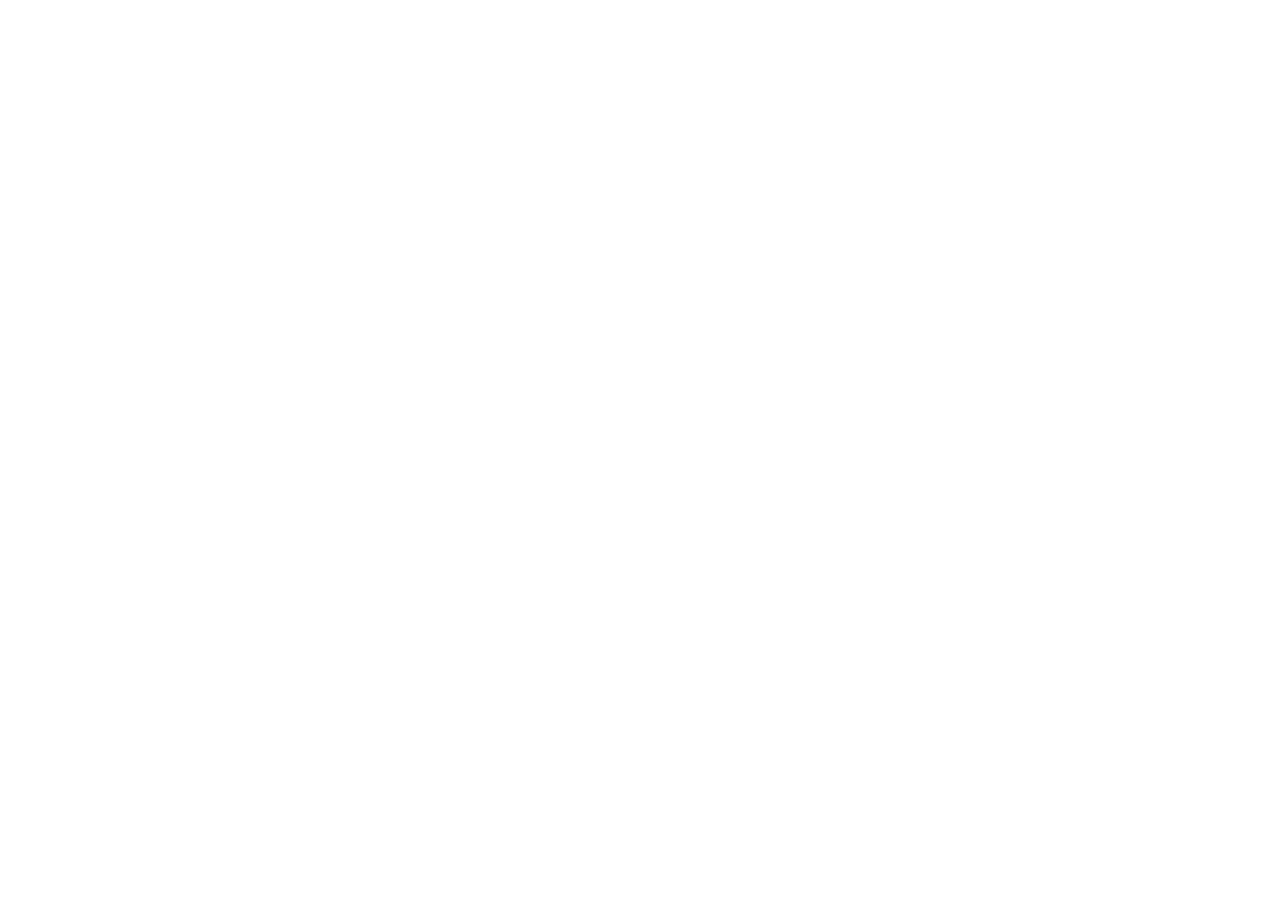
==== index.html @ 71052a05 "initial title" ====
<!DOCTYPE html>
<html lang="en">

<head>
    <meta charset="UTF-8">
    <meta http-equiv="X-UA-Compatible" content="IE=edge">
    <meta name="viewport" content="width=device-width, initial-scale=1.0">
    <title>Document</title>
</head>

<body>

</body>

</html>
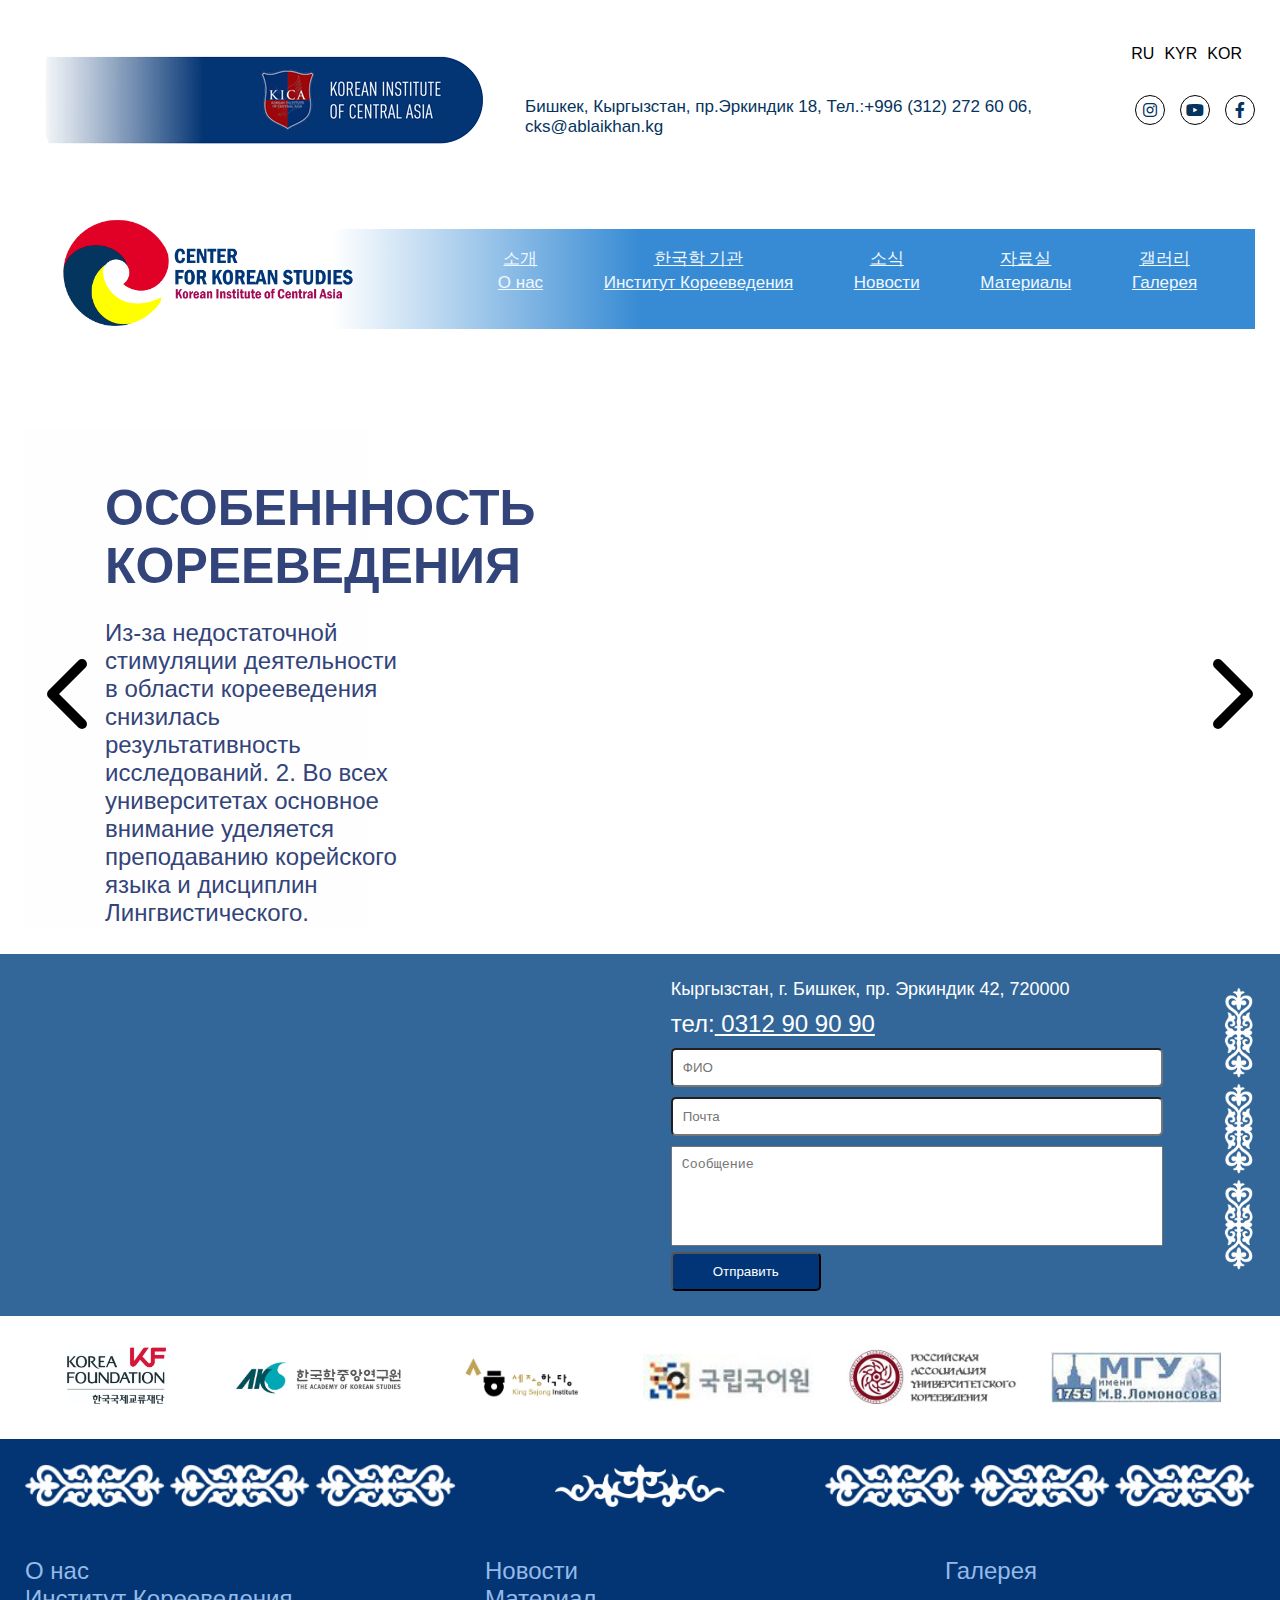
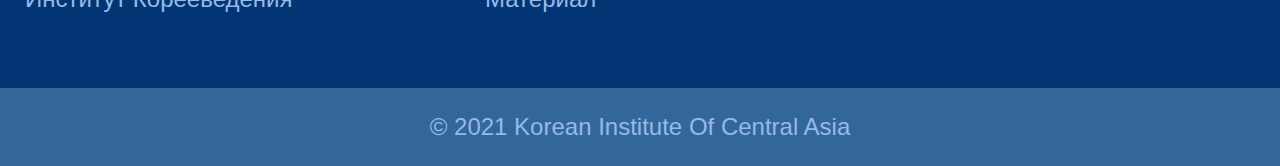
==== commit a4b4b26f: "add codes" ====
--- a/index.html
+++ b/index.html
@@ -6,10 +6,188 @@
     <meta http-equiv="X-UA-Compatible" content="IE=edge">
     <meta name="viewport" content="width=device-width, initial-scale=1.0">
     <title>Document</title>
+    <link rel="stylesheet" href="https://cdnjs.cloudflare.com/ajax/libs/font-awesome/6.0.0-beta2/css/all.min.css">
+    <!-- <link href="https://cdn.jsdelivr.net/npm/bootstrap@5.1.3/dist/css/bootstrap.min.css" rel="stylesheet"
+        integrity="sha384-1BmE4kWBq78iYhFldvKuhfTAU6auU8tT94WrHftjDbrCEXSU1oBoqyl2QvZ6jIW3" crossorigin="anonymous">
+    <script src="https://cdn.jsdelivr.net/npm/bootstrap@5.1.3/dist/js/bootstrap.bundle.min.js"
+        integrity="sha384-ka7Sk0Gln4gmtz2MlQnikT1wXgYsOg+OMhuP+IlRH9sENBO0LRn5q+8nbTov4+1p"
+        crossorigin="anonymous"></script> -->
+    <link rel="stylesheet" href="css/style.min.css">
+
 </head>
 
 <body>
+    <header>
+        <div class="container">
+            <div class="headerTop">
+                <div>
+                    <img src="./img/Без имени-1.png" alt="">
+                </div>
+                <div class="headerTop__right">
+                    <div class="headerTop__right-column-first">
+                        <ul>
+                            <li>
+                                RU
+                            </li>
+                            <li>
+                                KYR
+                            </li>
+                            <li>
+                                KOR
+                            </li>
+                        </ul>
+                    </div>
+                    <div class="headerTop__right-column-second">
+                        <h4>Бишкек, Кыргызстан, пр.Эркиндик 18, Тел.:+996 (312) 272 60 06, cks@ablaikhan.kg</h4>
+                        <div class="icons">
+                            <div class="icons-box">
+                                <i class="fab fa-instagram "></i>
+                            </div>
+                            <div class="icons-box">
+                                <i class="fab fa-youtube"></i>
+                            </div>
+                            <div class="icons-box">
+                                <i class="fab fa-facebook-f"></i>
+                            </div>
+                        </div>
+                    </div>
+                </div>
+            </div>
+            <div class="headerBottom">
+                <div class="headerBottom__left">
+                    <img src="./logotipes/CENTER_FOR_KOREAN_STUDIES1_.png" alt="">
+                </div>
+                <div class="headerBottom__right">
+                    <div class="headerBottom__right-column-first">
+                        <ul>
+                            <li class="headerBottom__menu-item">
+                                <a class="menu-link active" href="#"> 소개 <br /> О нас</a>
+                            </li>
+                            <li class="headerBottom__menu-item">
+                                <a class="menu-link" href="#">한국학 기관<br />Институт Корееведения</a>
+                            </li>
+                            <li class="headerBottom__menu-item">
+                                <a class="menu-link" href="#">소식<br />Новости</a>
+                            </li>
+                            <li class="headerBottom__menu-item">
+                                <a class="menu-link" href="#">자료실<br />Материалы</a>
+                            </li>
+                            <li class="headerBottom__menu-item">
+                                <a class="menu-link" href="#">갤러리<br />Галерея</a>
+                            </li>
+                        </ul>
+                    </div>
+                </div>
+            </div>
+    </header>
 
+    <section class="section">
+        <div class="container">
+            <div class="sectionInner" id='slider'>
+                <i id='btn_left' class="fas fa-chevron-left fa-5x sectionInner__img1"></i>
+                <div class="sectionInner__texts">
+                    <div class="sectionInner__text">
+                        <h1>ОСОБЕНННОСТЬ КОРЕЕВЕДЕНИЯ</h1>
+                        <p>Из-за недостаточной стимуляции деятельности в области корееведения снизилась
+                            результативность исследований.
+                            2. Bо всех университетах основное внимание уделяется
+                            преподаванию корейского языка и дисциплин Лингвистического.</p>
+                    </div>
+                </div>
+                <div class="sectionInner__img">
+                    <img src="./img/oimo_1.png" alt="">
+                </div>
+                <i id='btn_right' class="fas fa-chevron-right fa-5x  sectionInner__img2"></i>
+            </div>
+        </div>
+    </section>
+
+    <main>
+        <section class="address">
+            <div class="container">
+                <div class="address__inner">
+                    <div class="address__map">
+                        <iframe
+                            src="https://www.google.com/maps/embed?pb=!1m18!1m12!1m3!1d580.0202199646737!2d74.6095414128685!3d42.8401473047138!2m3!1f8.208469055374406!2f78.29453164352292!3f0!3m2!1i1024!2i768!4f35!3m3!1m2!1s0x389eb7b7a5ef2f61%3A0xb1d8af7f21d6106d!2zMjAg0YPQuy4g0JPQvtCz0L7Qu9GPLCDQkdC40YjQutC10Lo!5e1!3m2!1sru!2skg!4v1635058935701!5m2!1sru!2skg"
+                            width="100%" height="100%" style="border:0;" allowfullscreen="" loading="lazy"></iframe>
+                    </div>
+                    <div class="address__info">
+                        <div class="address__info-item">
+                            <p class="address__description">Кыргызстан, г. Бишкек, пр. Эркиндик 42, 720000</p>
+                            <p class="address__phone">тел:<a class="address__phone-link" href="tel:0312909090"> 0312 90
+                                    90 90</a></p>
+                            <form class="address__form">
+                                <input class="address__form__input-txt" type="text" placeholder="ФИО" required>
+                                <input class="address__form__input-txt" type="email" placeholder="Почта" required>
+                                <textarea class="address__form__textarea" placeholder="Сообщение" required></textarea>
+                                <button class="address__form__btn">Отправить</button>
+                            </form>
+                        </div>
+                    </div>
+                    <div class="address__ornament">
+                        <img class="address__ornament-img" src="img/oimo_33.png" alt="Ornament">
+                        <img class="address__ornament-img" src="img/oimo_33.png" alt="Ornament">
+                        <img class="address__ornament-img" src="img/oimo_33.png" alt="Ornament">
+                    </div>
+                </div>
+            </div>
+        </section>
+
+        <section class="partners">
+            <div class="partners__container">
+                <div class="partners__inner">
+                    <img class="partners__item" src="img/kf.png" alt="Korea Foundation">
+                    <img class="partners__item" src="img/aks.jpg" alt="The Academy of Korean Studies">
+                    <img class="partners__item" src="img/ksi.jpg" alt="King Sejong Institute">
+                    <img class="partners__item" src="img/skerek.png" alt="Suroo Kerek">
+                    <img class="partners__item" src="img/RAUK.png"
+                        alt="Российская Ассоциация Университетского Корееведения">
+                    <img class="partners__item" src="img/MGU.png" alt="МГУ">
+                </div>
+            </div>
+        </section>
+
+        <footer class="footer">
+            <div class="container">
+                <div class="footer__inner">
+                    <div class="footer__ornaments">
+                        <div class="footer__ornaments-part1">
+                            <img class="footer__ornaments-img" src="img/oimo_33.png" alt="Ornament">
+                            <img class="footer__ornaments-img" src="img/oimo_33.png" alt="Ornament">
+                            <img class="footer__ornaments-img" src="img/oimo_33.png" alt="Ornament">
+                        </div>
+                        <img class="footer__ornaments-main-img" src="img/oimo_2.png" alt="Main Ornament">
+                        <div class="footer__ornaments-part2">
+                            <img class="footer__ornaments-img" src="img/oimo_33.png" alt="Ornament">
+                            <img class="footer__ornaments-img" src="img/oimo_33.png" alt="Ornament">
+                            <img class="footer__ornaments-img" src="img/oimo_33.png" alt="Ornament">
+                        </div>
+                    </div>
+                    <div class="footer__menu">
+                        <p class="footer__menu__item footer__menu__item-aboutus"><a class="footer__menu__link"
+                                href="#">О нас</a></p>
+                        <p class="footer__menu__item footer__menu__item-institute"><a class="footer__menu__link"
+                                href="#">Институт Корееведения</a></p>
+                        <p class="footer__menu__item footer__menu__item-news"><a class="footer__menu__link"
+                                href="#">Новости</a></p>
+                        <p class="footer__menu__item footer__menu__item-material"><a class="footer__menu__link"
+                                href="#">Материал</a></p>
+                        <p class="footer__menu__item footer__menu__item-gallery"><a class="footer__menu__link"
+                                href="#">Галерея</a></p>
+                    </div>
+                </div>
+            </div>
+        </footer>
+        <div class="copywrite">
+            <div class="container">
+                <p class="copywrite__txt">
+                    &copy; 2021 Korean Institute of Central Asia
+                </p>
+            </div>
+        </div>
+    </main>
+
+    <script src="js/script.js"></script>
 </body>
 
 </html>--- a/css/style.min.css
+++ b/css/style.min.css
@@ -0,0 +1 @@
+*,*::after,*::before{-webkit-box-sizing:border-box;box-sizing:border-box}html,body{margin:0;padding:0;font-family:"Open Sans Condensed",sans-serif}.container{max-width:1400px;margin:0 auto;padding:25px}li{list-style:none}.headerTop{display:-webkit-box;display:-ms-flexbox;display:flex;-webkit-box-align:center;-ms-flex-align:center;align-items:center;-webkit-box-pack:justify;-ms-flex-pack:justify;justify-content:space-between}.headerTop__right-column-first{-ms-flex-item-align:end;align-self:flex-end;margin-top:30px}.headerTop__right-column-first ul{margin-right:13px;margin-top:-40px;display:-webkit-box;display:-ms-flexbox;display:flex}.headerTop__right-column-second{display:-webkit-box;display:-ms-flexbox;display:flex;-webkit-box-pack:center;-ms-flex-pack:center;justify-content:center;color:#05345e}.headerTop__right-column-second h4{color:#05345e;font-weight:400;font-size:17px;margin-top:12px}.headerTop__right-column-second .icons{margin-top:10px;display:-webkit-box;display:-ms-flexbox;display:flex}.headerTop__right-column-second .icons-box{width:30px;height:30px;display:-webkit-box;display:-ms-flexbox;display:flex;-webkit-box-pack:center;-ms-flex-pack:center;justify-content:center;-webkit-box-align:center;-ms-flex-align:center;align-items:center;margin-left:15px;border:1px solid #000;border-radius:100%;-webkit-transition:.5s;-o-transition:.5s;transition:.5s;cursor:pointer}.headerTop__right-column-second .icons-box:hover{color:red;border:1px solid red;-webkit-transform:scale(1.5);-ms-transform:scale(1.5);transform:scale(1.5)}.headerBottom{background:-webkit-gradient(linear, right top, left top, from(#378bd4), color-stop(50%, #378bd4), color-stop(75%, rgba(238, 238, 238, 0)));background:-o-linear-gradient(right, #378bd4, #378bd4 50%, rgba(238, 238, 238, 0) 75%);background:linear-gradient(to left, #378bd4, #378bd4 50%, rgba(238, 238, 238, 0) 75%);display:-webkit-box;display:-ms-flexbox;display:flex;-ms-flex-pack:distribute;justify-content:space-around;font-size:20px;margin-top:50px;margin-bottom:50px;-webkit-box-align:center;-ms-flex-align:center;align-items:center;height:100px;text-align:center}.headerBottom__left img{width:300px}.headerBottom__menu-item a{font-size:17px;color:#f0f8ff}.headerTop__right,.headerBottom__right{-webkit-box-orient:vertical;-webkit-box-direction:normal;-ms-flex-direction:column;flex-direction:column;width:800px}.headerTop__right,.headerBottom__right ul{display:-webkit-box;display:-ms-flexbox;display:flex;-ms-flex-pack:distribute;justify-content:space-around;margin-top:10px}.headerBottom__right ul li{margin-left:15px;margin-right:5px;margin-bottom:10px;font-size:20px;cursor:pointer}li{margin-left:10px;-webkit-transition:.5s;-o-transition:.5s;transition:.5s;cursor:pointer;font-weight:500}li:hover{color:#f30505;font-weight:500;-webkit-transform:scale(1.1);-ms-transform:scale(1.1);transform:scale(1.1)}.sectionInner{background-size:cover;display:-webkit-box;display:-ms-flexbox;display:flex;-webkit-box-pack:justify;-ms-flex-pack:justify;justify-content:space-between;position:relative}.sectionInner__texts{background:-webkit-gradient(linear, left top, right top, from(#fffefe), color-stop(24%, #fffefe), color-stop(75%, rgba(255, 255, 255, 0.7)), color-stop(95%, rgba(255, 255, 255, 0)));background:-o-linear-gradient(left, #fffefe 0%, #fffefe 24%, rgba(255, 255, 255, 0.7) 75%, rgba(255, 255, 255, 0) 95%);background:linear-gradient(90deg, #fffefe 0%, #fffefe 24%, rgba(255, 255, 255, 0.7) 75%, rgba(255, 255, 255, 0) 95%);width:850px;height:500px;padding-left:80px}.sectionInner__text p{width:300px;font-size:20px;color:#32447a;font-size:24px}.sectionInner__text h1{font-size:50px;font-family:"Open Sans Condensed",sans-serif;color:#32447a;margin-top:50px;margin-bottom:20px}.sectionInner__img{margin-top:40px;margin-right:80px}.sectionInner__img1{position:absolute;width:30px;height:50px;top:50%;left:3%;-webkit-transform:translate(-50%, -50%);-ms-transform:translate(-50%, -50%);transform:translate(-50%, -50%);cursor:pointer}.sectionInner__img2{position:absolute;width:30px;height:50px;top:50%;left:97%;-webkit-transform:translate(-50%, -50%);-ms-transform:translate(-50%, -50%);transform:translate(-50%, -50%);cursor:pointer}.address{background-color:#336799;margin:0;padding:0;font-size:24px;font-family:Verdana,Geneva,Tahoma,sans-serif}.address__inner{display:-webkit-box;display:-ms-flexbox;display:flex;-webkit-box-pack:justify;-ms-flex-pack:justify;justify-content:space-between;-webkit-box-align:start;-ms-flex-align:start;align-items:flex-start}.address__map{width:50%;height:300px}.address__info{width:40%;display:-webkit-box;display:-ms-flexbox;display:flex;-webkit-box-pack:justify;-ms-flex-pack:justify;justify-content:space-between;-webkit-box-pack:center;-ms-flex-pack:center;justify-content:center}.address__description{margin:0;color:#fff;font-size:18px}.address__phone{text-align:left;margin:0;color:#fff;margin:10px 0 10px 0}.address__phone-link{color:#fff}.address__form{width:100%;margin:0;padding:0}.address__form__input-txt{width:100%;border-radius:5px;padding:10px}.address__form__input-txt+.address__form__input-txt{margin:10px 0}.address__form__textarea{padding:10px;width:100%;height:100px;resize:none}.address__form__btn{background-color:#013578;color:#fff;width:150px;cursor:pointer;padding:10px;border-radius:5px}.address__form__btn:hover{background-color:#336799;border:1px solid #013578;-webkit-transition:all 1s;-o-transition:all 1s;transition:all 1s;-webkit-box-shadow:0 0 5px #fff;box-shadow:0 0 5px #fff}.address__info-item{margin-top:auto}.address__ornament{width:5%;height:240px;margin-top:20px;display:-webkit-box;display:-ms-flexbox;display:flex;-webkit-box-orient:vertical;-webkit-box-direction:normal;-ms-flex-direction:column;flex-direction:column;-webkit-box-pack:justify;-ms-flex-pack:justify;justify-content:space-between}.address__ornament-img{width:90px;-webkit-transform:rotate(90deg);-ms-transform:rotate(90deg);transform:rotate(90deg);margin-top:20px}.partners{background-color:#fff}.partners__container{width:1240px;margin:auto;padding:10px}.partners__inner{display:grid;grid-template-columns:1fr 1fr 1fr 1fr 1fr 1fr;grid-column-gap:5px;margin:0;-webkit-box-align:center;-ms-flex-align:center;align-items:center}.partners__item{width:170px}@media(max-width: 575.98px){.partners__inner{display:grid;grid-template-columns:1fr 1fr 1fr;grid-column-gap:5px}.partners__item{width:100px}}.footer{background-color:#033574}.footer__ornaments{display:-webkit-box;display:-ms-flexbox;display:flex;-webkit-box-pack:justify;-ms-flex-pack:justify;justify-content:space-between}.footer__ornaments-main-img{width:170px}.footer__ornaments-img{width:140px;margin:0}.footer__ornaments-part1{width:35%;display:-webkit-box;display:-ms-flexbox;display:flex;-webkit-box-pack:justify;-ms-flex-pack:justify;justify-content:space-between}.footer__ornaments-part2{width:35%;display:-webkit-box;display:-ms-flexbox;display:flex;-webkit-box-pack:justify;-ms-flex-pack:justify;justify-content:space-between}.footer__menu{display:grid;grid-template-columns:1fr 1fr 1fr;grid-column-gap:150px;margin:50px 0}.footer__menu__item-aboutus{-webkit-box-ordinal-group:2;-ms-flex-order:1;order:1}.footer__menu__item-institute{-webkit-box-ordinal-group:5;-ms-flex-order:4;order:4}.footer__menu__item-news{-webkit-box-ordinal-group:3;-ms-flex-order:2;order:2}.footer__menu__item-material{-webkit-box-ordinal-group:6;-ms-flex-order:5;order:5}.footer__menu__item-gallery{-webkit-box-ordinal-group:4;-ms-flex-order:3;order:3}.footer__menu__item{color:#fff;margin:0}.footer__menu__link{color:#95bae7;text-decoration:none;font-size:24px}.footer__menu__link:hover{color:#fff;-webkit-transition:all .5s;-o-transition:all .5s;transition:all .5s}.copywrite{background-color:#336799;color:#95bae7}.copywrite__txt{font-size:24px;margin:0;text-transform:capitalize;text-align:center}/*# sourceMappingURL=style.min.css.map */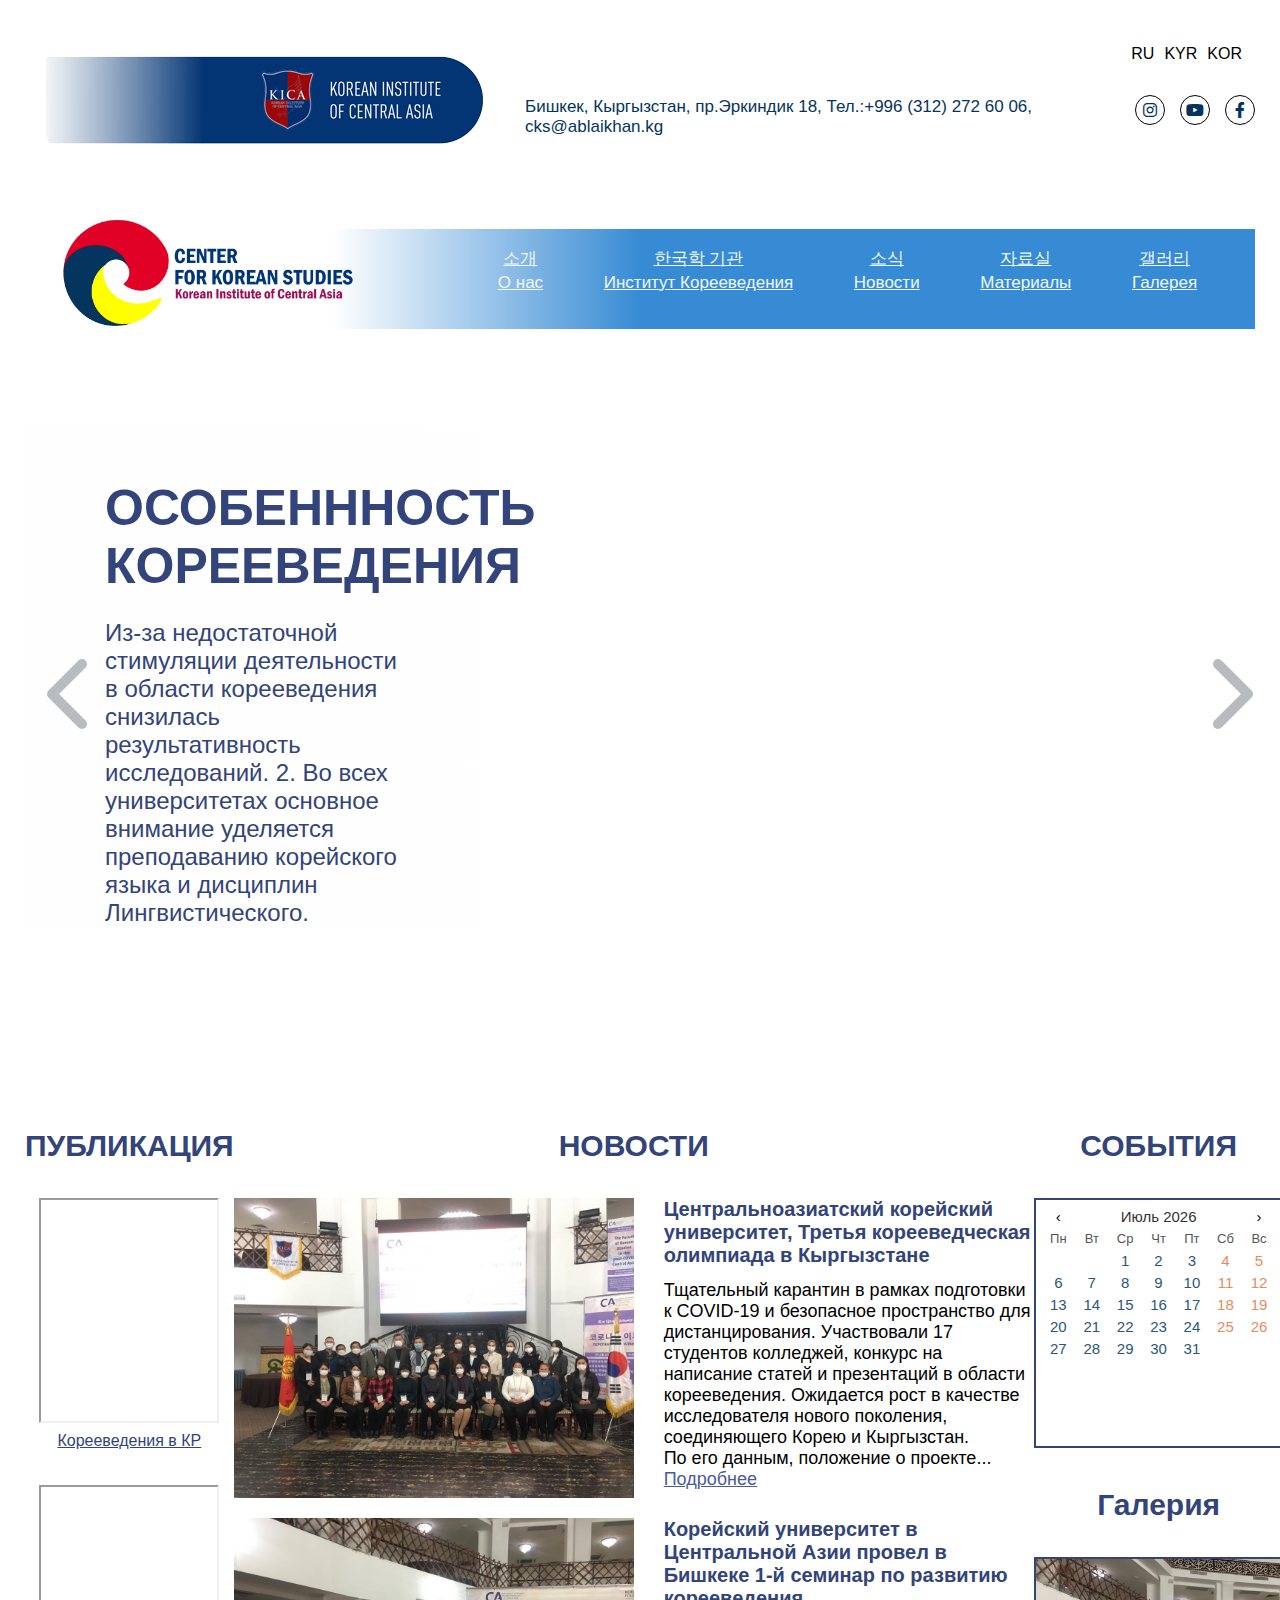
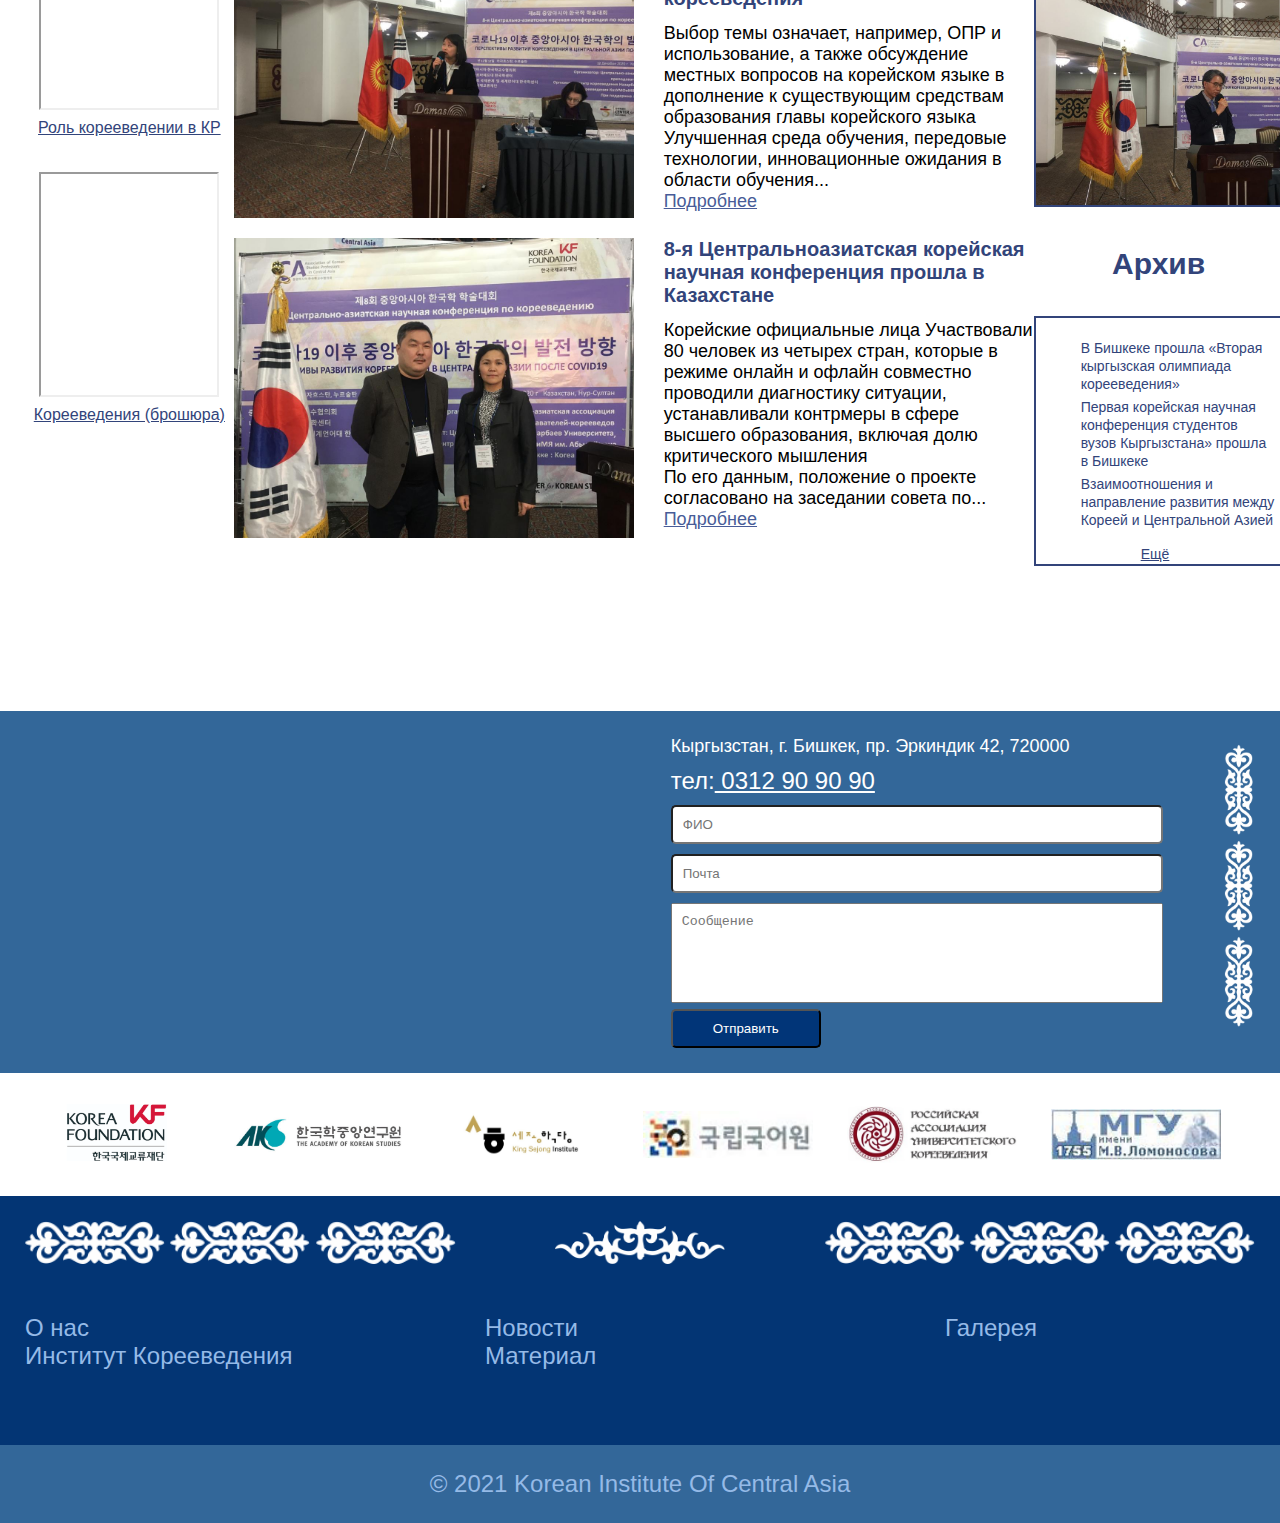
==== commit acca89e4: "add section 'sedtionMain' and chainge more code" ====
--- a/index.html
+++ b/index.html
@@ -12,6 +12,7 @@
     <script src="https://cdn.jsdelivr.net/npm/bootstrap@5.1.3/dist/js/bootstrap.bundle.min.js"
         integrity="sha384-ka7Sk0Gln4gmtz2MlQnikT1wXgYsOg+OMhuP+IlRH9sENBO0LRn5q+8nbTov4+1p"
         crossorigin="anonymous"></script> -->
+    <link rel="icon" href="logotipes/photo5438211926212589024-removebg-preview.png">
     <link rel="stylesheet" href="css/style.min.css">
 
 </head>
@@ -103,6 +104,145 @@
     </section>
 
     <main>
+
+        <section class="sectionMain">
+            <div class="container">
+                <div class="sectionMain__inner">
+                    <div class="sectionMain__publication">
+                        <h1>ПУБЛИКАЦИЯ</h1>
+                        <iframe src="https://drive.google.com/thumbnail?id=1kqxjp-Cmu8xIZT9lyh9RuCoo5Lusg5cn"
+                            width="180" height="225"></iframe>
+                        <a class="sectionMain__publication_link"
+                            href="https://drive.google.com/file/d/1kqxjp-Cmu8xIZT9lyh9RuCoo5Lusg5cn/view?usp=sharing"
+                            target="_blank">Корееведения
+                            в КР</a>
+
+                        <iframe src="https://drive.google.com/thumbnail?id=1aMXNL2VbL112SaggzSLF5YU4HfB6m9_e"
+                            width="180" height="225"></iframe>
+                        <a class="sectionMain__publication_link"
+                            href="https://drive.google.com/file/d/1aMXNL2VbL112SaggzSLF5YU4HfB6m9_e/view?usp=sharing"
+                            target="_blank">Роль
+                            корееведении в КР</a>
+
+                        <iframe src="https://drive.google.com/thumbnail?id=1ySzTz0z0mZT7UAdGHFAa6BOng5wVpno7"
+                            width="180" height="225"></iframe>
+                        <a class="sectionMain__publication_link"
+                            href="https://drive.google.com/file/d/1ySzTz0z0mZT7UAdGHFAa6BOng5wVpno7/view?usp=sharing"
+                            target="_blank">Корееведения
+                            (брошюра)</a>
+                    </div>
+                    <div class="sectionMain__news">
+                        <h1 class="sectionMain__news-h1">НОВОСТИ</h1>
+                        <div class="sectionMain__card">
+                            <img src="./img/news1.jpeg" alt="news photo1">
+                            <div class="sectionMain__text1">
+                                <h1>
+                                    Центральноазиатский корейский университет, Третья корееведческая олимпиада в
+                                    Кыргызстане
+                                </h1>
+                                <p>
+                                    Тщательный карантин в рамках подготовки к COVID-19 и безопасное пространство для
+                                    дистанцирования. Участвовали 17 студентов колледжей, конкурс на написание статей и
+                                    презентаций в области корееведения. Ожидается рост в качестве исследователя нового
+                                    поколения, соединяющего Корею и Кыргызстан. <br> По его данным,
+                                    положение о проекте...
+                                </p>
+                                <a href="http://www.kyosu.net/news/articleView.html?idxno=65605"
+                                    class="sectionMain__news-link" target="_blank">Подробнее</a>
+                            </div>
+                        </div>
+                        <div style="margin: 20px 0;" class="sectionMain__card">
+                            <img src="./img/news2.jpg" alt="news photo2">
+                            <div class="sectionMain__text1">
+                                <h1>Корейский университет в Центральной Азии провел в Бишкеке 1-й семинар по развитию
+                                    корееведения</h1>
+                                <p>Выбор темы означает, например, ОПР и использование, а также обсуждение
+                                    местных вопросов на корейском языке в дополнение к существующим средствам
+                                    образования
+                                    главы корейского языка Улучшенная среда обучения, передовые технологии,
+                                    инновационные
+                                    ожидания в области обучения...
+                                </p>
+                                <a href="http://www.dongponews.net/news/articleView.html?idxno=44037"
+                                    class="sectionMain__news-link" target="_blank">Подробнее</a>
+                            </div>
+                        </div>
+                        <div class="sectionMain__card">
+                            <img src="./img/news3.jpg" alt="news photo3">
+                            <div class="sectionMain__text1">
+                                <h1>8-я Центральноазиатская корейская научная конференция прошла в Казахстане</h1>
+                                <p>
+                                    Корейские официальные лица Участвовали 80 человек из четырех стран, которые в режиме
+                                    онлайн и офлайн совместно проводили
+                                    диагностику ситуации, устанавливали контрмеры в сфере высшего образования, включая
+                                    долю
+                                    критического мышления <br> По его данным,
+                                    положение о проекте согласовано на заседании совета по...
+                                </p>
+                                <a href="http://www.kyosu.net/news/articleView.html?idxno=59471"
+                                    class="sectionMain__news-link" target="_blank">Подробнее</a>
+                            </div>
+                        </div>
+                    </div>
+                    <div class="sectionMain__developments">
+                        <h1>СОБЫТИЯ</h1>
+                        <div class="sectionMain__development-blocks">
+                            <table id="calendar2">
+                                <thead>
+                                    <tr>
+                                        <td>‹
+                                        <td colspan="5">
+                                        <td>›
+                                    <tr>
+                                        <td>Пн
+                                        <td>Вт
+                                        <td>Ср
+                                        <td>Чт
+                                        <td>Пт
+                                        <td>Сб
+                                        <td>Вс
+                                <tbody>
+
+                            </table>
+                        </div>
+                        <div class="sectionMain__gallery">
+                            <h1 class="sectionMain__gallery-title">Галерия</h1>
+                            <a href="gallery.html" class="sectionMain__link-gallery">
+                                <div class="sectionMain__development-blocks sectionMain__gallery-block">
+                                </div>
+                            </a>
+                        </div>
+                        <div class="archive gallery">
+                            <h1 class="archive__title gallery__title">Архив</h1>
+                            <div class="sectionMain__development-blocks">
+                                <ul class="archive__list">
+                                    <li class="archive__list_item">
+                                        <a class="archive__link"
+                                            href="http://www.dongponews.net/news/articleView.html?idxno=43153"
+                                            target="_blank">В Бишкеке прошла «Вторая кыргызская
+                                            олимпиада корееведения»</a>
+                                    </li>
+                                    <li class="archive__list_item">
+                                        <a class="archive__link"
+                                            href="http://www.dongponews.net/news/articleView.html?idxno=43276"
+                                            target="_blank">Первая корейская научная конференция студентов вузов
+                                            Кыргызстана» прошла в Бишкеке</a>
+                                    </li>
+                                    <li class="archive__list_item">
+                                        <a class="archive__link"
+                                            href="http://www.dongponews.net/news/articleView.html?idxno=43276"
+                                            target="_blank">Взаимоотношения и направление развития между Кореей и
+                                            Центральной Азией</a>
+                                    </li>
+                                </ul>
+                                <a href="#" class="archive__link archive__more_link" target="_blank">Ещё</a>
+                            </div>
+                        </div>
+                    </div>
+                </div>
+            </div>
+        </section>
+
         <section class="address">
             <div class="container">
                 <div class="address__inner">
--- a/css/style.min.css
+++ b/css/style.min.css
@@ -1 +1 @@
-*,*::after,*::before{-webkit-box-sizing:border-box;box-sizing:border-box}html,body{margin:0;padding:0;font-family:"Open Sans Condensed",sans-serif}.container{max-width:1400px;margin:0 auto;padding:25px}li{list-style:none}.headerTop{display:-webkit-box;display:-ms-flexbox;display:flex;-webkit-box-align:center;-ms-flex-align:center;align-items:center;-webkit-box-pack:justify;-ms-flex-pack:justify;justify-content:space-between}.headerTop__right-column-first{-ms-flex-item-align:end;align-self:flex-end;margin-top:30px}.headerTop__right-column-first ul{margin-right:13px;margin-top:-40px;display:-webkit-box;display:-ms-flexbox;display:flex}.headerTop__right-column-second{display:-webkit-box;display:-ms-flexbox;display:flex;-webkit-box-pack:center;-ms-flex-pack:center;justify-content:center;color:#05345e}.headerTop__right-column-second h4{color:#05345e;font-weight:400;font-size:17px;margin-top:12px}.headerTop__right-column-second .icons{margin-top:10px;display:-webkit-box;display:-ms-flexbox;display:flex}.headerTop__right-column-second .icons-box{width:30px;height:30px;display:-webkit-box;display:-ms-flexbox;display:flex;-webkit-box-pack:center;-ms-flex-pack:center;justify-content:center;-webkit-box-align:center;-ms-flex-align:center;align-items:center;margin-left:15px;border:1px solid #000;border-radius:100%;-webkit-transition:.5s;-o-transition:.5s;transition:.5s;cursor:pointer}.headerTop__right-column-second .icons-box:hover{color:red;border:1px solid red;-webkit-transform:scale(1.5);-ms-transform:scale(1.5);transform:scale(1.5)}.headerBottom{background:-webkit-gradient(linear, right top, left top, from(#378bd4), color-stop(50%, #378bd4), color-stop(75%, rgba(238, 238, 238, 0)));background:-o-linear-gradient(right, #378bd4, #378bd4 50%, rgba(238, 238, 238, 0) 75%);background:linear-gradient(to left, #378bd4, #378bd4 50%, rgba(238, 238, 238, 0) 75%);display:-webkit-box;display:-ms-flexbox;display:flex;-ms-flex-pack:distribute;justify-content:space-around;font-size:20px;margin-top:50px;margin-bottom:50px;-webkit-box-align:center;-ms-flex-align:center;align-items:center;height:100px;text-align:center}.headerBottom__left img{width:300px}.headerBottom__menu-item a{font-size:17px;color:#f0f8ff}.headerTop__right,.headerBottom__right{-webkit-box-orient:vertical;-webkit-box-direction:normal;-ms-flex-direction:column;flex-direction:column;width:800px}.headerTop__right,.headerBottom__right ul{display:-webkit-box;display:-ms-flexbox;display:flex;-ms-flex-pack:distribute;justify-content:space-around;margin-top:10px}.headerBottom__right ul li{margin-left:15px;margin-right:5px;margin-bottom:10px;font-size:20px;cursor:pointer}li{margin-left:10px;-webkit-transition:.5s;-o-transition:.5s;transition:.5s;cursor:pointer;font-weight:500}li:hover{color:#f30505;font-weight:500;-webkit-transform:scale(1.1);-ms-transform:scale(1.1);transform:scale(1.1)}.sectionInner{background-size:cover;display:-webkit-box;display:-ms-flexbox;display:flex;-webkit-box-pack:justify;-ms-flex-pack:justify;justify-content:space-between;position:relative}.sectionInner__texts{background:-webkit-gradient(linear, left top, right top, from(#fffefe), color-stop(24%, #fffefe), color-stop(75%, rgba(255, 255, 255, 0.7)), color-stop(95%, rgba(255, 255, 255, 0)));background:-o-linear-gradient(left, #fffefe 0%, #fffefe 24%, rgba(255, 255, 255, 0.7) 75%, rgba(255, 255, 255, 0) 95%);background:linear-gradient(90deg, #fffefe 0%, #fffefe 24%, rgba(255, 255, 255, 0.7) 75%, rgba(255, 255, 255, 0) 95%);width:850px;height:500px;padding-left:80px}.sectionInner__text p{width:300px;font-size:20px;color:#32447a;font-size:24px}.sectionInner__text h1{font-size:50px;font-family:"Open Sans Condensed",sans-serif;color:#32447a;margin-top:50px;margin-bottom:20px}.sectionInner__img{margin-top:40px;margin-right:80px}.sectionInner__img1{position:absolute;width:30px;height:50px;top:50%;left:3%;-webkit-transform:translate(-50%, -50%);-ms-transform:translate(-50%, -50%);transform:translate(-50%, -50%);cursor:pointer}.sectionInner__img2{position:absolute;width:30px;height:50px;top:50%;left:97%;-webkit-transform:translate(-50%, -50%);-ms-transform:translate(-50%, -50%);transform:translate(-50%, -50%);cursor:pointer}.address{background-color:#336799;margin:0;padding:0;font-size:24px;font-family:Verdana,Geneva,Tahoma,sans-serif}.address__inner{display:-webkit-box;display:-ms-flexbox;display:flex;-webkit-box-pack:justify;-ms-flex-pack:justify;justify-content:space-between;-webkit-box-align:start;-ms-flex-align:start;align-items:flex-start}.address__map{width:50%;height:300px}.address__info{width:40%;display:-webkit-box;display:-ms-flexbox;display:flex;-webkit-box-pack:justify;-ms-flex-pack:justify;justify-content:space-between;-webkit-box-pack:center;-ms-flex-pack:center;justify-content:center}.address__description{margin:0;color:#fff;font-size:18px}.address__phone{text-align:left;margin:0;color:#fff;margin:10px 0 10px 0}.address__phone-link{color:#fff}.address__form{width:100%;margin:0;padding:0}.address__form__input-txt{width:100%;border-radius:5px;padding:10px}.address__form__input-txt+.address__form__input-txt{margin:10px 0}.address__form__textarea{padding:10px;width:100%;height:100px;resize:none}.address__form__btn{background-color:#013578;color:#fff;width:150px;cursor:pointer;padding:10px;border-radius:5px}.address__form__btn:hover{background-color:#336799;border:1px solid #013578;-webkit-transition:all 1s;-o-transition:all 1s;transition:all 1s;-webkit-box-shadow:0 0 5px #fff;box-shadow:0 0 5px #fff}.address__info-item{margin-top:auto}.address__ornament{width:5%;height:240px;margin-top:20px;display:-webkit-box;display:-ms-flexbox;display:flex;-webkit-box-orient:vertical;-webkit-box-direction:normal;-ms-flex-direction:column;flex-direction:column;-webkit-box-pack:justify;-ms-flex-pack:justify;justify-content:space-between}.address__ornament-img{width:90px;-webkit-transform:rotate(90deg);-ms-transform:rotate(90deg);transform:rotate(90deg);margin-top:20px}.partners{background-color:#fff}.partners__container{width:1240px;margin:auto;padding:10px}.partners__inner{display:grid;grid-template-columns:1fr 1fr 1fr 1fr 1fr 1fr;grid-column-gap:5px;margin:0;-webkit-box-align:center;-ms-flex-align:center;align-items:center}.partners__item{width:170px}@media(max-width: 575.98px){.partners__inner{display:grid;grid-template-columns:1fr 1fr 1fr;grid-column-gap:5px}.partners__item{width:100px}}.footer{background-color:#033574}.footer__ornaments{display:-webkit-box;display:-ms-flexbox;display:flex;-webkit-box-pack:justify;-ms-flex-pack:justify;justify-content:space-between}.footer__ornaments-main-img{width:170px}.footer__ornaments-img{width:140px;margin:0}.footer__ornaments-part1{width:35%;display:-webkit-box;display:-ms-flexbox;display:flex;-webkit-box-pack:justify;-ms-flex-pack:justify;justify-content:space-between}.footer__ornaments-part2{width:35%;display:-webkit-box;display:-ms-flexbox;display:flex;-webkit-box-pack:justify;-ms-flex-pack:justify;justify-content:space-between}.footer__menu{display:grid;grid-template-columns:1fr 1fr 1fr;grid-column-gap:150px;margin:50px 0}.footer__menu__item-aboutus{-webkit-box-ordinal-group:2;-ms-flex-order:1;order:1}.footer__menu__item-institute{-webkit-box-ordinal-group:5;-ms-flex-order:4;order:4}.footer__menu__item-news{-webkit-box-ordinal-group:3;-ms-flex-order:2;order:2}.footer__menu__item-material{-webkit-box-ordinal-group:6;-ms-flex-order:5;order:5}.footer__menu__item-gallery{-webkit-box-ordinal-group:4;-ms-flex-order:3;order:3}.footer__menu__item{color:#fff;margin:0}.footer__menu__link{color:#95bae7;text-decoration:none;font-size:24px}.footer__menu__link:hover{color:#fff;-webkit-transition:all .5s;-o-transition:all .5s;transition:all .5s}.copywrite{background-color:#336799;color:#95bae7}.copywrite__txt{font-size:24px;margin:0;text-transform:capitalize;text-align:center}/*# sourceMappingURL=style.min.css.map */+*,*::after,*::before{-webkit-box-sizing:border-box;box-sizing:border-box}html,body{margin:0;padding:0;font-family:"Open Sans Condensed",sans-serif}.container{max-width:1400px;margin:0 auto;padding:25px}li{list-style:none}.headerTop{display:-webkit-box;display:-ms-flexbox;display:flex;-webkit-box-align:center;-ms-flex-align:center;align-items:center;-webkit-box-pack:justify;-ms-flex-pack:justify;justify-content:space-between}.headerTop__right-column-first{-ms-flex-item-align:end;align-self:flex-end;margin-top:30px}.headerTop__right-column-first ul{margin-right:13px;margin-top:-40px;display:-webkit-box;display:-ms-flexbox;display:flex}.headerTop__right-column-second{display:-webkit-box;display:-ms-flexbox;display:flex;-webkit-box-pack:center;-ms-flex-pack:center;justify-content:center;color:#05345e}.headerTop__right-column-second h4{color:#05345e;font-weight:400;font-size:17px;margin-top:12px}.headerTop__right-column-second .icons{margin-top:10px;display:-webkit-box;display:-ms-flexbox;display:flex}.headerTop__right-column-second .icons-box{width:30px;height:30px;display:-webkit-box;display:-ms-flexbox;display:flex;-webkit-box-pack:center;-ms-flex-pack:center;justify-content:center;-webkit-box-align:center;-ms-flex-align:center;align-items:center;margin-left:15px;border:1px solid #000;border-radius:100%;-webkit-transition:.5s;-o-transition:.5s;transition:.5s;cursor:pointer}.headerTop__right-column-second .icons-box:hover{color:red;border:1px solid red;-webkit-transform:scale(1.5);-ms-transform:scale(1.5);transform:scale(1.5)}.headerBottom{background:-webkit-gradient(linear, right top, left top, from(#378bd4), color-stop(50%, #378bd4), color-stop(75%, rgba(238, 238, 238, 0)));background:-o-linear-gradient(right, #378bd4, #378bd4 50%, rgba(238, 238, 238, 0) 75%);background:linear-gradient(to left, #378bd4, #378bd4 50%, rgba(238, 238, 238, 0) 75%);display:-webkit-box;display:-ms-flexbox;display:flex;-ms-flex-pack:distribute;justify-content:space-around;font-size:20px;margin-top:50px;margin-bottom:50px;-webkit-box-align:center;-ms-flex-align:center;align-items:center;height:100px;text-align:center}.headerBottom__left img{width:300px}.headerBottom__menu-item a{font-size:17px;color:#f0f8ff}.headerTop__right,.headerBottom__right{-webkit-box-orient:vertical;-webkit-box-direction:normal;-ms-flex-direction:column;flex-direction:column;width:800px}.headerTop__right,.headerBottom__right ul{display:-webkit-box;display:-ms-flexbox;display:flex;-ms-flex-pack:distribute;justify-content:space-around;margin-top:10px}.headerBottom__right ul li{margin-left:15px;margin-right:5px;margin-bottom:10px;font-size:20px;cursor:pointer}li{margin-left:10px;-webkit-transition:.5s;-o-transition:.5s;transition:.5s;cursor:pointer;font-weight:500}li:hover{color:#f30505;font-weight:500;-webkit-transform:scale(1.1);-ms-transform:scale(1.1);transform:scale(1.1)}.sectionInner{background-size:cover;display:-webkit-box;display:-ms-flexbox;display:flex;-webkit-box-pack:justify;-ms-flex-pack:justify;justify-content:space-between;position:relative}.sectionInner__texts{background:-webkit-gradient(linear, left top, right top, from(#fffefe), color-stop(24%, #fffefe), color-stop(75%, rgba(255, 255, 255, 0.7)), color-stop(95%, rgba(255, 255, 255, 0)));background:-o-linear-gradient(left, #fffefe 0%, #fffefe 24%, rgba(255, 255, 255, 0.7) 75%, rgba(255, 255, 255, 0) 95%);background:linear-gradient(90deg, #fffefe 0%, #fffefe 24%, rgba(255, 255, 255, 0.7) 75%, rgba(255, 255, 255, 0) 95%);width:850px;height:500px;padding-left:80px}.sectionInner__text p{width:300px;font-size:20px;color:#32447a;font-size:24px}.sectionInner__text h1{font-size:50px;font-family:"Open Sans Condensed",sans-serif;color:#32447a;margin-top:50px;margin-bottom:20px}.sectionInner__img{margin-top:40px;margin-right:80px}.sectionInner__img1{position:absolute;width:30px;height:50px;top:50%;left:3%;-webkit-transform:translate(-50%, -50%);-ms-transform:translate(-50%, -50%);transform:translate(-50%, -50%);cursor:pointer}.sectionInner__img2{position:absolute;width:30px;height:50px;top:50%;left:97%;-webkit-transform:translate(-50%, -50%);-ms-transform:translate(-50%, -50%);transform:translate(-50%, -50%);cursor:pointer}#btn_left,#btn_right{color:#b9bcbe}.sectionMain{margin-top:110px;margin-bottom:120px}.sectionMain__inner{display:-webkit-box;display:-ms-flexbox;display:flex;-ms-flex-pack:distribute;justify-content:space-around}.sectionMain__text1 p{font-family:"Open Sans Condensed",sans-serif;color:#000;font-size:18px;margin:10px 0 0}.sectionMain__text1 h1{font-family:"Open Sans Condensed",sans-serif;color:#32447a;font-size:20px;-webkit-margin-before:0;margin-block-start:0}.sectionMain__text1 a{font-family:"Open Sans Condensed",sans-serif;color:#485c98;font-size:18px}.sectionMain__card{width:800px;display:-webkit-box;display:-ms-flexbox;display:flex}.sectionMain__card img{width:50%;height:100%;margin-right:30px}.sectionMain__publication{text-align:center}.sectionMain__publication_link{display:block;font-family:"Open Sans Condensed",sans-serif;color:#32447a;font-size:16px;margin-bottom:35px;margin-top:5px}.sectionMain__publication h1,.sectionMain__news-h1,.sectionMain__developments h1{font-family:"Open Sans Condensed",sans-serif;color:#32447a;font-size:30px;margin:40px 0 35px;text-align:center}.sectionMain__development-blocks{padding:5px;width:250px;height:250px;border:2px solid #32447a}.sectionMain__gallery-block{background-image:url("/img/gallery/gallery-photo-10.jpg");background-size:cover}.archive__list{-webkit-padding-start:30px;padding-inline-start:30px}.archive__list_item{margin-bottom:5px}.archive__link{text-decoration:none;font-family:"Open Sans Condensed",sans-serif;color:#32447a;font-size:14px}.archive__more_link{text-decoration:underline;padding-left:100px}#calendar2{width:100%;font:monospace;line-height:1.2em;font-size:15px;text-align:center}#calendar2 thead tr:last-child{font-size:small;color:#555;cursor:pointer}#calendar2 thead tr:nth-child(1) td:nth-child(2){color:#323232;cursor:pointer}#calendar2 thead tr:nth-child(1) td:nth-child(1):hover,#calendar2 thead tr:nth-child(1) td:nth-child(3):hover{cursor:pointer}#calendar2 tbody td{color:#2c567a;cursor:pointer}#calendar2 tbody td:nth-child(n+6),#calendar2 .holiday{color:#e78c5c;cursor:pointer}.gallery-pagetitle{font-family:"Open Sans Condensed",sans-serif;color:#32447a;font-size:30px;margin:40px 0 20px;text-align:center}.gallery-inner{display:grid;grid-template-columns:1fr 1fr 1fr;grid-template-rows:auto;grid-gap:10px;margin:0 auto 30px}.img-wrap{width:400px;height:300px;border:2px solid #32447a}.gallery-img{width:400px;height:300px}.address{background-color:#336799;margin:0;padding:0;font-size:24px;font-family:Verdana,Geneva,Tahoma,sans-serif}.address__inner{display:-webkit-box;display:-ms-flexbox;display:flex;-webkit-box-pack:justify;-ms-flex-pack:justify;justify-content:space-between;-webkit-box-align:start;-ms-flex-align:start;align-items:flex-start}.address__map{width:50%;height:300px}.address__info{width:40%;display:-webkit-box;display:-ms-flexbox;display:flex;-webkit-box-pack:justify;-ms-flex-pack:justify;justify-content:space-between;-webkit-box-pack:center;-ms-flex-pack:center;justify-content:center}.address__description{margin:0;color:#fff;font-size:18px}.address__phone{text-align:left;margin:0;color:#fff;margin:10px 0 10px 0}.address__phone-link{color:#fff}.address__form{width:100%;margin:0;padding:0}.address__form__input-txt{width:100%;border-radius:5px;padding:10px}.address__form__input-txt+.address__form__input-txt{margin:10px 0}.address__form__textarea{padding:10px;width:100%;height:100px;resize:none}.address__form__btn{background-color:#013578;color:#fff;width:150px;cursor:pointer;padding:10px;border-radius:5px}.address__form__btn:hover{background-color:#336799;border:1px solid #013578;-webkit-transition:all 1s;-o-transition:all 1s;transition:all 1s;-webkit-box-shadow:0 0 5px #fff;box-shadow:0 0 5px #fff}.address__info-item{margin-top:auto}.address__ornament{width:5%;height:240px;margin-top:20px;display:-webkit-box;display:-ms-flexbox;display:flex;-webkit-box-orient:vertical;-webkit-box-direction:normal;-ms-flex-direction:column;flex-direction:column;-webkit-box-pack:justify;-ms-flex-pack:justify;justify-content:space-between}.address__ornament-img{width:90px;-webkit-transform:rotate(90deg);-ms-transform:rotate(90deg);transform:rotate(90deg);margin-top:20px}.partners{background-color:#fff}.partners__container{width:1240px;margin:auto;padding:10px}.partners__inner{display:grid;grid-template-columns:1fr 1fr 1fr 1fr 1fr 1fr;grid-column-gap:5px;margin:0;-webkit-box-align:center;-ms-flex-align:center;align-items:center}.partners__item{width:170px}@media(max-width: 575.98px){.partners__inner{display:grid;grid-template-columns:1fr 1fr 1fr;grid-column-gap:5px}.partners__item{width:100px}}.footer{background-color:#033574}.footer__ornaments{display:-webkit-box;display:-ms-flexbox;display:flex;-webkit-box-pack:justify;-ms-flex-pack:justify;justify-content:space-between}.footer__ornaments-main-img{width:170px}.footer__ornaments-img{width:140px;margin:0}.footer__ornaments-part1{width:35%;display:-webkit-box;display:-ms-flexbox;display:flex;-webkit-box-pack:justify;-ms-flex-pack:justify;justify-content:space-between}.footer__ornaments-part2{width:35%;display:-webkit-box;display:-ms-flexbox;display:flex;-webkit-box-pack:justify;-ms-flex-pack:justify;justify-content:space-between}.footer__menu{display:grid;grid-template-columns:1fr 1fr 1fr;grid-column-gap:150px;margin:50px 0}.footer__menu__item-aboutus{-webkit-box-ordinal-group:2;-ms-flex-order:1;order:1}.footer__menu__item-institute{-webkit-box-ordinal-group:5;-ms-flex-order:4;order:4}.footer__menu__item-news{-webkit-box-ordinal-group:3;-ms-flex-order:2;order:2}.footer__menu__item-material{-webkit-box-ordinal-group:6;-ms-flex-order:5;order:5}.footer__menu__item-gallery{-webkit-box-ordinal-group:4;-ms-flex-order:3;order:3}.footer__menu__item{color:#fff;margin:0}.footer__menu__link{color:#95bae7;text-decoration:none;font-size:24px}.footer__menu__link:hover{color:#fff;-webkit-transition:all .5s;-o-transition:all .5s;transition:all .5s}.copywrite{background-color:#336799;color:#95bae7}.copywrite__txt{font-size:24px;margin:0;text-transform:capitalize;text-align:center}/*# sourceMappingURL=style.min.css.map */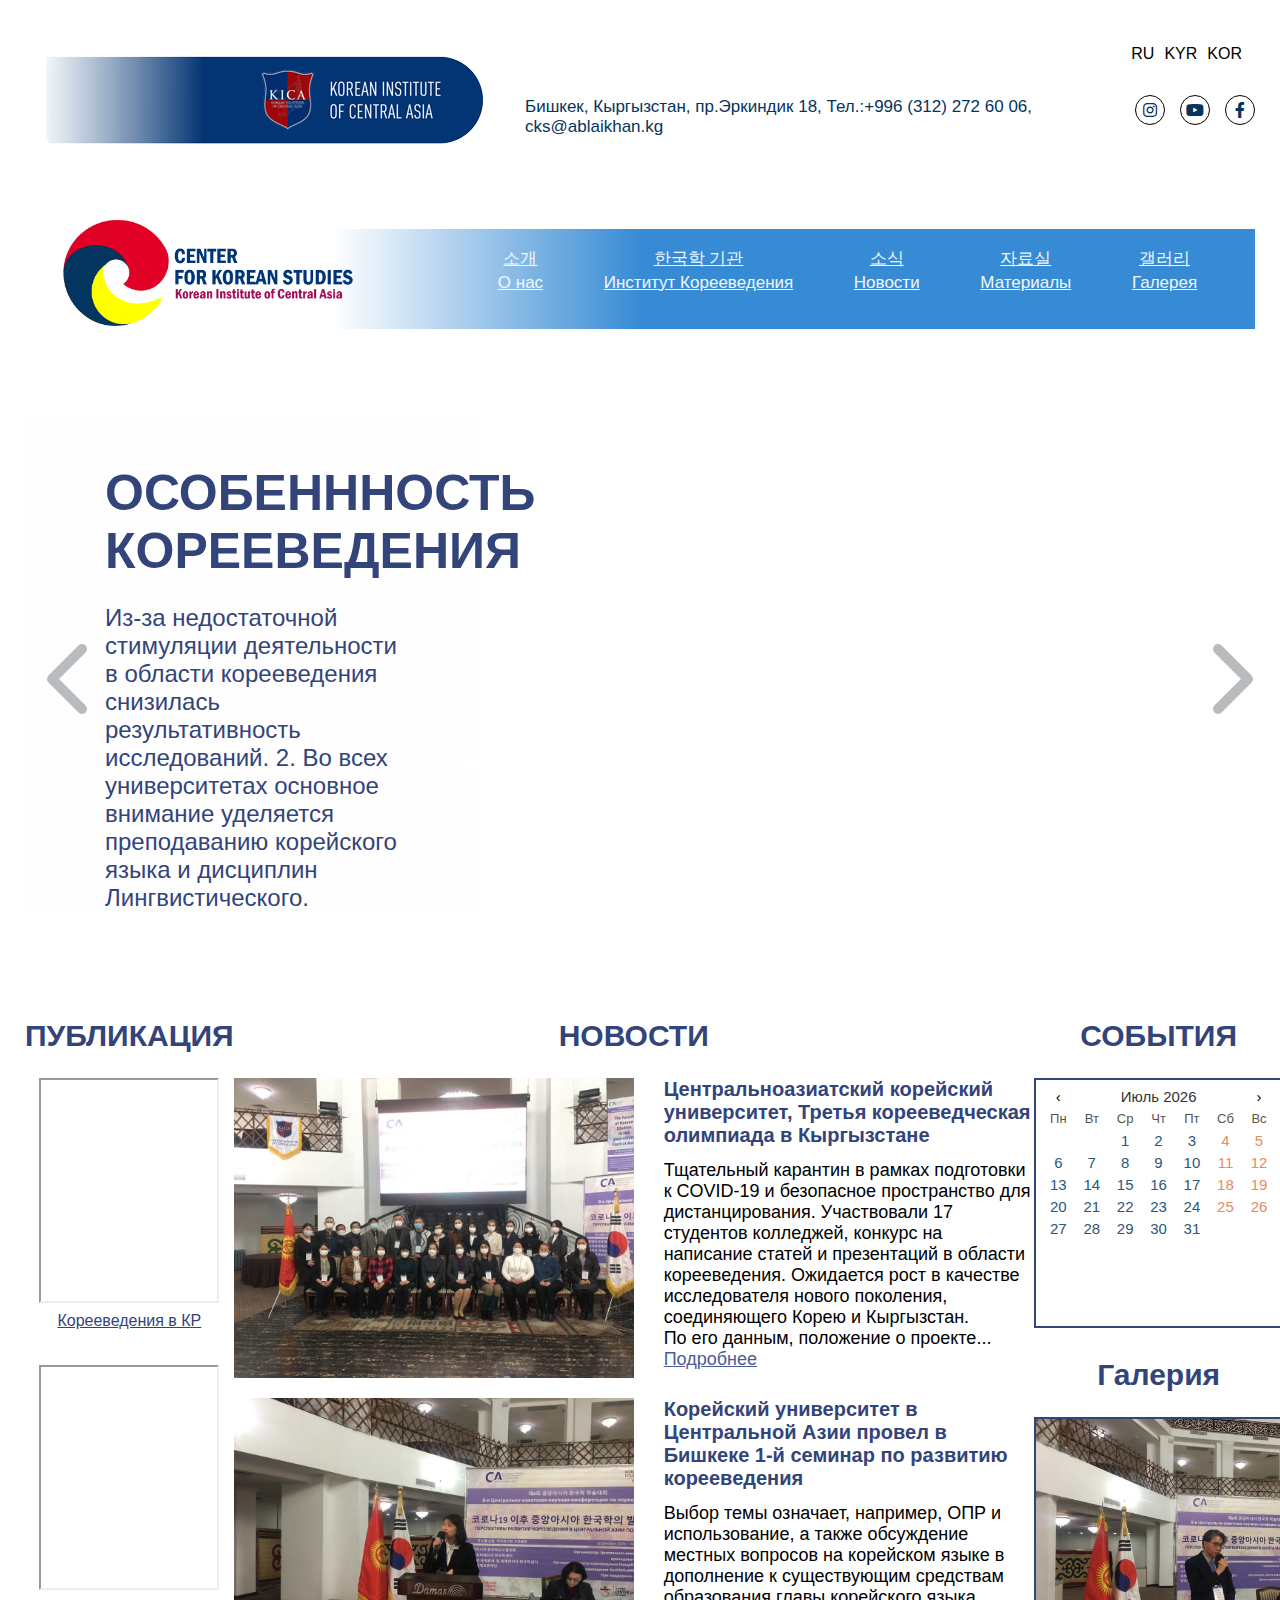
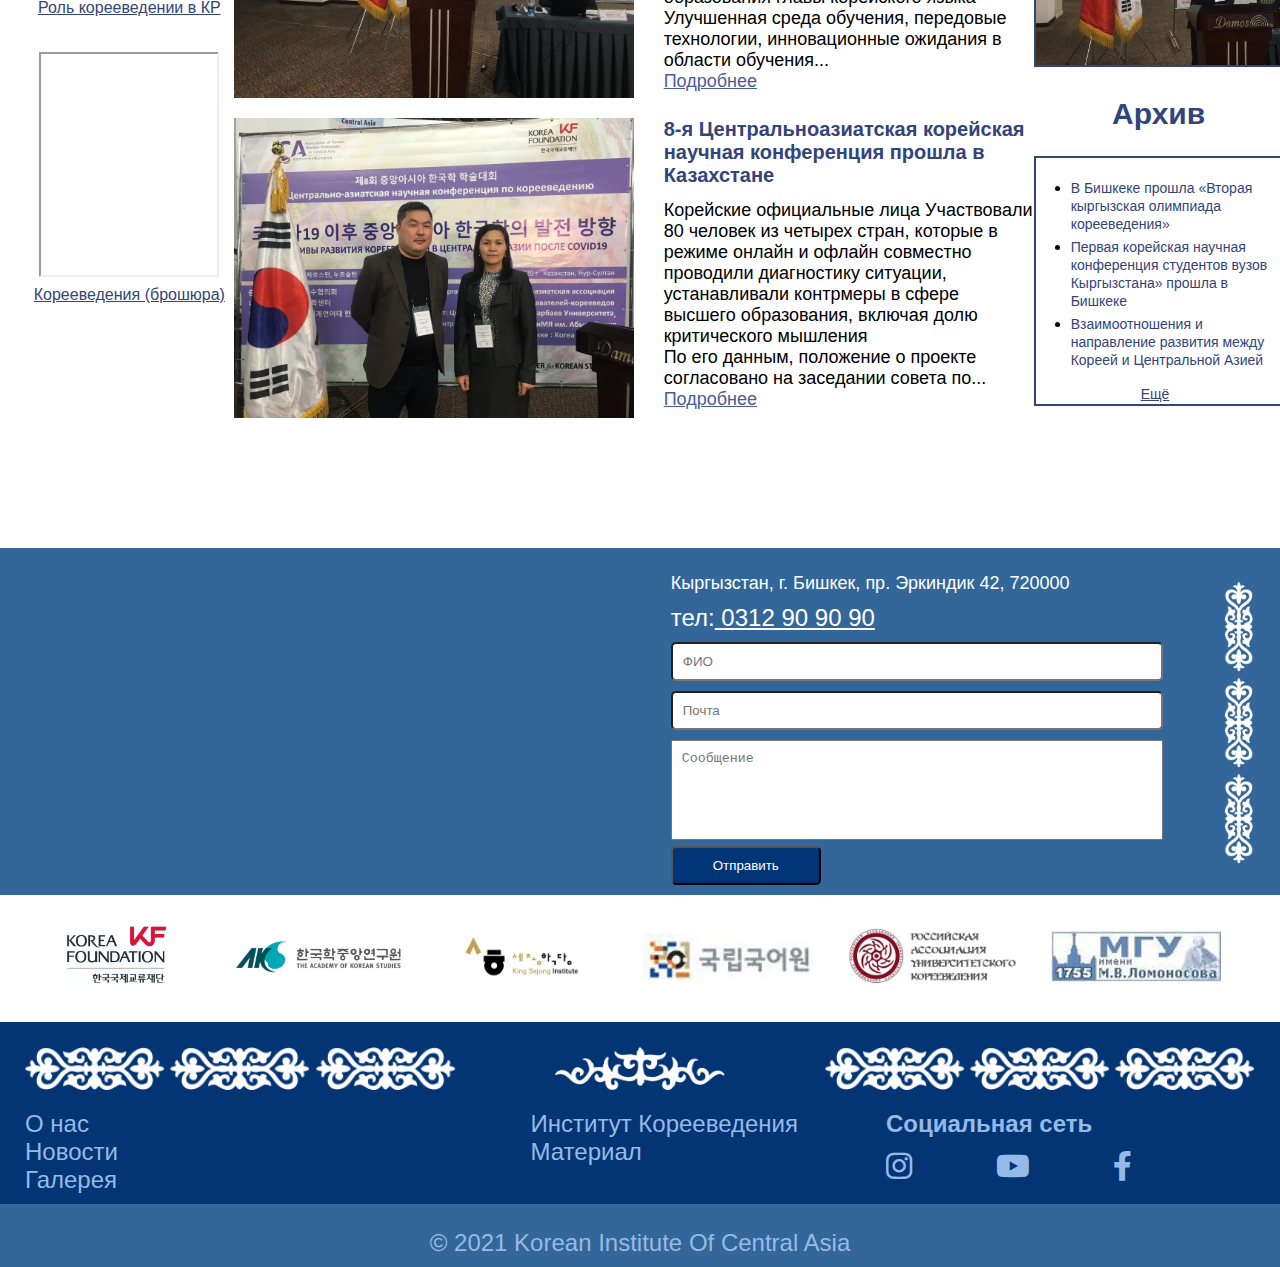
==== commit 3eff6473: "From MOLDOGAZY branch update part3-v1.2" ====
--- a/index.html
+++ b/index.html
@@ -244,87 +244,98 @@
         </section>
 
         <section class="address">
-            <div class="container">
-                <div class="address__inner">
-                    <div class="address__map">
-                        <iframe
-                            src="https://www.google.com/maps/embed?pb=!1m18!1m12!1m3!1d580.0202199646737!2d74.6095414128685!3d42.8401473047138!2m3!1f8.208469055374406!2f78.29453164352292!3f0!3m2!1i1024!2i768!4f35!3m3!1m2!1s0x389eb7b7a5ef2f61%3A0xb1d8af7f21d6106d!2zMjAg0YPQuy4g0JPQvtCz0L7Qu9GPLCDQkdC40YjQutC10Lo!5e1!3m2!1sru!2skg!4v1635058935701!5m2!1sru!2skg"
-                            width="100%" height="100%" style="border:0;" allowfullscreen="" loading="lazy"></iframe>
-                    </div>
-                    <div class="address__info">
-                        <div class="address__info-item">
-                            <p class="address__description">Кыргызстан, г. Бишкек, пр. Эркиндик 42, 720000</p>
-                            <p class="address__phone">тел:<a class="address__phone-link" href="tel:0312909090"> 0312 90
-                                    90 90</a></p>
-                            <form class="address__form">
-                                <input class="address__form__input-txt" type="text" placeholder="ФИО" required>
-                                <input class="address__form__input-txt" type="email" placeholder="Почта" required>
-                                <textarea class="address__form__textarea" placeholder="Сообщение" required></textarea>
-                                <button class="address__form__btn">Отправить</button>
-                            </form>
-                        </div>
-                    </div>
-                    <div class="address__ornament">
-                        <img class="address__ornament-img" src="img/oimo_33.png" alt="Ornament">
-                        <img class="address__ornament-img" src="img/oimo_33.png" alt="Ornament">
-                        <img class="address__ornament-img" src="img/oimo_33.png" alt="Ornament">
-                    </div>
-                </div>
-            </div>
-        </section>
-
-        <section class="partners">
-            <div class="partners__container">
-                <div class="partners__inner">
-                    <img class="partners__item" src="img/kf.png" alt="Korea Foundation">
-                    <img class="partners__item" src="img/aks.jpg" alt="The Academy of Korean Studies">
-                    <img class="partners__item" src="img/ksi.jpg" alt="King Sejong Institute">
-                    <img class="partners__item" src="img/skerek.png" alt="Suroo Kerek">
-                    <img class="partners__item" src="img/RAUK.png"
-                        alt="Российская Ассоциация Университетского Корееведения">
-                    <img class="partners__item" src="img/MGU.png" alt="МГУ">
-                </div>
-            </div>
-        </section>
-
-        <footer class="footer">
-            <div class="container">
-                <div class="footer__inner">
-                    <div class="footer__ornaments">
-                        <div class="footer__ornaments-part1">
-                            <img class="footer__ornaments-img" src="img/oimo_33.png" alt="Ornament">
-                            <img class="footer__ornaments-img" src="img/oimo_33.png" alt="Ornament">
-                            <img class="footer__ornaments-img" src="img/oimo_33.png" alt="Ornament">
-                        </div>
-                        <img class="footer__ornaments-main-img" src="img/oimo_2.png" alt="Main Ornament">
-                        <div class="footer__ornaments-part2">
-                            <img class="footer__ornaments-img" src="img/oimo_33.png" alt="Ornament">
-                            <img class="footer__ornaments-img" src="img/oimo_33.png" alt="Ornament">
-                            <img class="footer__ornaments-img" src="img/oimo_33.png" alt="Ornament">
-                        </div>
-                    </div>
-                    <div class="footer__menu">
-                        <p class="footer__menu__item footer__menu__item-aboutus"><a class="footer__menu__link"
-                                href="#">О нас</a></p>
-                        <p class="footer__menu__item footer__menu__item-institute"><a class="footer__menu__link"
-                                href="#">Институт Корееведения</a></p>
-                        <p class="footer__menu__item footer__menu__item-news"><a class="footer__menu__link"
-                                href="#">Новости</a></p>
-                        <p class="footer__menu__item footer__menu__item-material"><a class="footer__menu__link"
-                                href="#">Материал</a></p>
-                        <p class="footer__menu__item footer__menu__item-gallery"><a class="footer__menu__link"
-                                href="#">Галерея</a></p>
-                    </div>
-                </div>
-            </div>
-        </footer>
-        <div class="copywrite">
-            <div class="container">
-                <p class="copywrite__txt">
-                    &copy; 2021 Korean Institute of Central Asia
-                </p>
-            </div>
-        </div>
+			<div class="container">
+				<div class="address__inner">
+					<div class="address__map">
+						<iframe src="https://www.google.com/maps/embed?pb=!1m18!1m12!1m3!1d580.0202199646737!2d74.6095414128685!3d42.8401473047138!2m3!1f8.208469055374406!2f78.29453164352292!3f0!3m2!1i1024!2i768!4f35!3m3!1m2!1s0x389eb7b7a5ef2f61%3A0xb1d8af7f21d6106d!2zMjAg0YPQuy4g0JPQvtCz0L7Qu9GPLCDQkdC40YjQutC10Lo!5e1!3m2!1sru!2skg!4v1635058935701!5m2!1sru!2skg" width="100%" height="100%" style="border:0;" allowfullscreen="" loading="lazy"></iframe>
+					</div>
+					<div class="address__info">
+						<div class="address__info-item">
+							<p class="address__description">Кыргызстан, г. Бишкек, пр. Эркиндик 42, 720000</p>
+						<p class="address__phone">тел:<a class="address__phone-link" href="tel:0312909090"> 0312 90 90 90</a></p>
+					<form class="address__form">
+						<input class="address__form__input-txt" type="text" placeholder="ФИО" required>
+						<input class="address__form__input-txt" type="email" placeholder="Почта" required>
+						<textarea class="address__form__textarea" placeholder="Сообщение" required></textarea>
+					<button class="address__form__btn">Отправить</button>
+					</form>	
+					</div>
+					</div>
+					<div class="address__ornament">
+						<img class="address__ornament-img" src="img/oimo_33.png" alt="Ornament">
+						<img class="address__ornament-img" src="img/oimo_33.png" alt="Ornament">
+						<img class="address__ornament-img" src="img/oimo_33.png" alt="Ornament">
+					</div>
+				</div>
+			</div>
+		</section>
+
+		<section class="partners">
+			<div class="partners__container">
+				<div class="partners__inner">
+					<a class="partners__links" href="">
+						<img class="partners__item" src="img/kf.png" alt="Korea Foundation">
+					</a>
+					<a class="partners__links" href="">
+						<img class="partners__item" src="img/aks.jpg" alt="The Academy of Korean Studies">
+					</a>
+					<a class="partners__links" href="">
+						<img class="partners__item" src="img/ksi.jpg" alt="King Sejong Institute">
+					</a>
+					<a class="partners__links" href="">
+						<img class="partners__item" src="img/skerek.png" alt="Suroo Kerek">
+					</a>
+					<a class="partners__links" href="http://www.rauk.ru/" target="_block">
+						<img class="partners__item" src="img/RAUK.png" alt="Российская Ассоциация Университетского Корееведения">
+					</a>
+					<a class="partners__links" href="https://www.msu.ru/" target="_block">
+						<img class="partners__item" src="img/MGU.png" alt="МГУ">
+					</a>
+				</div>
+			</div>
+		</section>
+
+		<footer class="footer">
+		<div class="container">
+			<div class="footer__inner">
+				<div class="footer__ornaments">
+			<div class="footer__ornaments-part1">
+				<img class="footer__ornaments-img" src="img/oimo_33.png" alt="Ornament">
+				<img class="footer__ornaments-img" src="img/oimo_33.png" alt="Ornament">
+				<img class="footer__ornaments-img" src="img/oimo_33.png" alt="Ornament">
+			</div>
+					<img class="footer__ornaments-main-img" src="img/oimo_2.png" alt="Main Ornament">
+					<div class="footer__ornaments-part2">
+						<img class="footer__ornaments-img" src="img/oimo_33.png" alt="Ornament">
+						<img class="footer__ornaments-img" src="img/oimo_33.png" alt="Ornament">
+						<img class="footer__ornaments-img" src="img/oimo_33.png" alt="Ornament">
+					</div>
+				</div>
+				<div class="footer__menus">
+					<div class="footer__menu">
+						<a class="footer__menu__link footer__menu__item-aboutus" href="#">О нас</a>
+						<a class="footer__menu__link footer__menu__item-institute" href="#">Институт Корееведения</a>
+						<a class="footer__menu__link footer__menu__item-news" href="#">Новости</a>
+						<a class="footer__menu__link footer__menu__item-material" href="#">Материал</a>
+						<a class="footer__menu__link footer__menu__item-gallery" href="#">Галерея</a>
+					</div>
+					<div class="footer__icons">
+						<p class="footer__icons-descr">Социальная сеть</p>
+							<i class="footer__fab fab fa-instagram  "></i>
+							<i class="footer__fab fab fa-youtube "></i>
+							<i class="footer__fab fab fa-facebook-f "></i>
+					</div>
+				</div>
+			</div>
+		</div>
+	</footer>
+	<div class="copywrite">
+		<div class="container">
+			<p class="copywrite__txt">
+				&copy; 2021 Korean Institute of Central Asia
+			</p>
+		</div>
+	</div>
     </main>
 
     <script src="js/script.js"></script>
--- a/css/style.min.css
+++ b/css/style.min.css
@@ -1 +1 @@
-*,*::after,*::before{-webkit-box-sizing:border-box;box-sizing:border-box}html,body{margin:0;padding:0;font-family:"Open Sans Condensed",sans-serif}.container{max-width:1400px;margin:0 auto;padding:25px}li{list-style:none}.headerTop{display:-webkit-box;display:-ms-flexbox;display:flex;-webkit-box-align:center;-ms-flex-align:center;align-items:center;-webkit-box-pack:justify;-ms-flex-pack:justify;justify-content:space-between}.headerTop__right-column-first{-ms-flex-item-align:end;align-self:flex-end;margin-top:30px}.headerTop__right-column-first ul{margin-right:13px;margin-top:-40px;display:-webkit-box;display:-ms-flexbox;display:flex}.headerTop__right-column-second{display:-webkit-box;display:-ms-flexbox;display:flex;-webkit-box-pack:center;-ms-flex-pack:center;justify-content:center;color:#05345e}.headerTop__right-column-second h4{color:#05345e;font-weight:400;font-size:17px;margin-top:12px}.headerTop__right-column-second .icons{margin-top:10px;display:-webkit-box;display:-ms-flexbox;display:flex}.headerTop__right-column-second .icons-box{width:30px;height:30px;display:-webkit-box;display:-ms-flexbox;display:flex;-webkit-box-pack:center;-ms-flex-pack:center;justify-content:center;-webkit-box-align:center;-ms-flex-align:center;align-items:center;margin-left:15px;border:1px solid #000;border-radius:100%;-webkit-transition:.5s;-o-transition:.5s;transition:.5s;cursor:pointer}.headerTop__right-column-second .icons-box:hover{color:red;border:1px solid red;-webkit-transform:scale(1.5);-ms-transform:scale(1.5);transform:scale(1.5)}.headerBottom{background:-webkit-gradient(linear, right top, left top, from(#378bd4), color-stop(50%, #378bd4), color-stop(75%, rgba(238, 238, 238, 0)));background:-o-linear-gradient(right, #378bd4, #378bd4 50%, rgba(238, 238, 238, 0) 75%);background:linear-gradient(to left, #378bd4, #378bd4 50%, rgba(238, 238, 238, 0) 75%);display:-webkit-box;display:-ms-flexbox;display:flex;-ms-flex-pack:distribute;justify-content:space-around;font-size:20px;margin-top:50px;margin-bottom:50px;-webkit-box-align:center;-ms-flex-align:center;align-items:center;height:100px;text-align:center}.headerBottom__left img{width:300px}.headerBottom__menu-item a{font-size:17px;color:#f0f8ff}.headerTop__right,.headerBottom__right{-webkit-box-orient:vertical;-webkit-box-direction:normal;-ms-flex-direction:column;flex-direction:column;width:800px}.headerTop__right,.headerBottom__right ul{display:-webkit-box;display:-ms-flexbox;display:flex;-ms-flex-pack:distribute;justify-content:space-around;margin-top:10px}.headerBottom__right ul li{margin-left:15px;margin-right:5px;margin-bottom:10px;font-size:20px;cursor:pointer}li{margin-left:10px;-webkit-transition:.5s;-o-transition:.5s;transition:.5s;cursor:pointer;font-weight:500}li:hover{color:#f30505;font-weight:500;-webkit-transform:scale(1.1);-ms-transform:scale(1.1);transform:scale(1.1)}.sectionInner{background-size:cover;display:-webkit-box;display:-ms-flexbox;display:flex;-webkit-box-pack:justify;-ms-flex-pack:justify;justify-content:space-between;position:relative}.sectionInner__texts{background:-webkit-gradient(linear, left top, right top, from(#fffefe), color-stop(24%, #fffefe), color-stop(75%, rgba(255, 255, 255, 0.7)), color-stop(95%, rgba(255, 255, 255, 0)));background:-o-linear-gradient(left, #fffefe 0%, #fffefe 24%, rgba(255, 255, 255, 0.7) 75%, rgba(255, 255, 255, 0) 95%);background:linear-gradient(90deg, #fffefe 0%, #fffefe 24%, rgba(255, 255, 255, 0.7) 75%, rgba(255, 255, 255, 0) 95%);width:850px;height:500px;padding-left:80px}.sectionInner__text p{width:300px;font-size:20px;color:#32447a;font-size:24px}.sectionInner__text h1{font-size:50px;font-family:"Open Sans Condensed",sans-serif;color:#32447a;margin-top:50px;margin-bottom:20px}.sectionInner__img{margin-top:40px;margin-right:80px}.sectionInner__img1{position:absolute;width:30px;height:50px;top:50%;left:3%;-webkit-transform:translate(-50%, -50%);-ms-transform:translate(-50%, -50%);transform:translate(-50%, -50%);cursor:pointer}.sectionInner__img2{position:absolute;width:30px;height:50px;top:50%;left:97%;-webkit-transform:translate(-50%, -50%);-ms-transform:translate(-50%, -50%);transform:translate(-50%, -50%);cursor:pointer}#btn_left,#btn_right{color:#b9bcbe}.sectionMain{margin-top:110px;margin-bottom:120px}.sectionMain__inner{display:-webkit-box;display:-ms-flexbox;display:flex;-ms-flex-pack:distribute;justify-content:space-around}.sectionMain__text1 p{font-family:"Open Sans Condensed",sans-serif;color:#000;font-size:18px;margin:10px 0 0}.sectionMain__text1 h1{font-family:"Open Sans Condensed",sans-serif;color:#32447a;font-size:20px;-webkit-margin-before:0;margin-block-start:0}.sectionMain__text1 a{font-family:"Open Sans Condensed",sans-serif;color:#485c98;font-size:18px}.sectionMain__card{width:800px;display:-webkit-box;display:-ms-flexbox;display:flex}.sectionMain__card img{width:50%;height:100%;margin-right:30px}.sectionMain__publication{text-align:center}.sectionMain__publication_link{display:block;font-family:"Open Sans Condensed",sans-serif;color:#32447a;font-size:16px;margin-bottom:35px;margin-top:5px}.sectionMain__publication h1,.sectionMain__news-h1,.sectionMain__developments h1{font-family:"Open Sans Condensed",sans-serif;color:#32447a;font-size:30px;margin:40px 0 35px;text-align:center}.sectionMain__development-blocks{padding:5px;width:250px;height:250px;border:2px solid #32447a}.sectionMain__gallery-block{background-image:url("/img/gallery/gallery-photo-10.jpg");background-size:cover}.archive__list{-webkit-padding-start:30px;padding-inline-start:30px}.archive__list_item{margin-bottom:5px}.archive__link{text-decoration:none;font-family:"Open Sans Condensed",sans-serif;color:#32447a;font-size:14px}.archive__more_link{text-decoration:underline;padding-left:100px}#calendar2{width:100%;font:monospace;line-height:1.2em;font-size:15px;text-align:center}#calendar2 thead tr:last-child{font-size:small;color:#555;cursor:pointer}#calendar2 thead tr:nth-child(1) td:nth-child(2){color:#323232;cursor:pointer}#calendar2 thead tr:nth-child(1) td:nth-child(1):hover,#calendar2 thead tr:nth-child(1) td:nth-child(3):hover{cursor:pointer}#calendar2 tbody td{color:#2c567a;cursor:pointer}#calendar2 tbody td:nth-child(n+6),#calendar2 .holiday{color:#e78c5c;cursor:pointer}.gallery-pagetitle{font-family:"Open Sans Condensed",sans-serif;color:#32447a;font-size:30px;margin:40px 0 20px;text-align:center}.gallery-inner{display:grid;grid-template-columns:1fr 1fr 1fr;grid-template-rows:auto;grid-gap:10px;margin:0 auto 30px}.img-wrap{width:400px;height:300px;border:2px solid #32447a}.gallery-img{width:400px;height:300px}.address{background-color:#336799;margin:0;padding:0;font-size:24px;font-family:Verdana,Geneva,Tahoma,sans-serif}.address__inner{display:-webkit-box;display:-ms-flexbox;display:flex;-webkit-box-pack:justify;-ms-flex-pack:justify;justify-content:space-between;-webkit-box-align:start;-ms-flex-align:start;align-items:flex-start}.address__map{width:50%;height:300px}.address__info{width:40%;display:-webkit-box;display:-ms-flexbox;display:flex;-webkit-box-pack:justify;-ms-flex-pack:justify;justify-content:space-between;-webkit-box-pack:center;-ms-flex-pack:center;justify-content:center}.address__description{margin:0;color:#fff;font-size:18px}.address__phone{text-align:left;margin:0;color:#fff;margin:10px 0 10px 0}.address__phone-link{color:#fff}.address__form{width:100%;margin:0;padding:0}.address__form__input-txt{width:100%;border-radius:5px;padding:10px}.address__form__input-txt+.address__form__input-txt{margin:10px 0}.address__form__textarea{padding:10px;width:100%;height:100px;resize:none}.address__form__btn{background-color:#013578;color:#fff;width:150px;cursor:pointer;padding:10px;border-radius:5px}.address__form__btn:hover{background-color:#336799;border:1px solid #013578;-webkit-transition:all 1s;-o-transition:all 1s;transition:all 1s;-webkit-box-shadow:0 0 5px #fff;box-shadow:0 0 5px #fff}.address__info-item{margin-top:auto}.address__ornament{width:5%;height:240px;margin-top:20px;display:-webkit-box;display:-ms-flexbox;display:flex;-webkit-box-orient:vertical;-webkit-box-direction:normal;-ms-flex-direction:column;flex-direction:column;-webkit-box-pack:justify;-ms-flex-pack:justify;justify-content:space-between}.address__ornament-img{width:90px;-webkit-transform:rotate(90deg);-ms-transform:rotate(90deg);transform:rotate(90deg);margin-top:20px}.partners{background-color:#fff}.partners__container{width:1240px;margin:auto;padding:10px}.partners__inner{display:grid;grid-template-columns:1fr 1fr 1fr 1fr 1fr 1fr;grid-column-gap:5px;margin:0;-webkit-box-align:center;-ms-flex-align:center;align-items:center}.partners__item{width:170px}@media(max-width: 575.98px){.partners__inner{display:grid;grid-template-columns:1fr 1fr 1fr;grid-column-gap:5px}.partners__item{width:100px}}.footer{background-color:#033574}.footer__ornaments{display:-webkit-box;display:-ms-flexbox;display:flex;-webkit-box-pack:justify;-ms-flex-pack:justify;justify-content:space-between}.footer__ornaments-main-img{width:170px}.footer__ornaments-img{width:140px;margin:0}.footer__ornaments-part1{width:35%;display:-webkit-box;display:-ms-flexbox;display:flex;-webkit-box-pack:justify;-ms-flex-pack:justify;justify-content:space-between}.footer__ornaments-part2{width:35%;display:-webkit-box;display:-ms-flexbox;display:flex;-webkit-box-pack:justify;-ms-flex-pack:justify;justify-content:space-between}.footer__menu{display:grid;grid-template-columns:1fr 1fr 1fr;grid-column-gap:150px;margin:50px 0}.footer__menu__item-aboutus{-webkit-box-ordinal-group:2;-ms-flex-order:1;order:1}.footer__menu__item-institute{-webkit-box-ordinal-group:5;-ms-flex-order:4;order:4}.footer__menu__item-news{-webkit-box-ordinal-group:3;-ms-flex-order:2;order:2}.footer__menu__item-material{-webkit-box-ordinal-group:6;-ms-flex-order:5;order:5}.footer__menu__item-gallery{-webkit-box-ordinal-group:4;-ms-flex-order:3;order:3}.footer__menu__item{color:#fff;margin:0}.footer__menu__link{color:#95bae7;text-decoration:none;font-size:24px}.footer__menu__link:hover{color:#fff;-webkit-transition:all .5s;-o-transition:all .5s;transition:all .5s}.copywrite{background-color:#336799;color:#95bae7}.copywrite__txt{font-size:24px;margin:0;text-transform:capitalize;text-align:center}/*# sourceMappingURL=style.min.css.map */+*,*::after,*::before{-webkit-box-sizing:border-box;box-sizing:border-box}html,body{margin:0;padding:0;font-family:"Open Sans Condensed", sans-serif}.container{max-width:1400px;margin:0 auto;padding:25px 25px 10px}li{list-style:none}.headerTop{display:-webkit-box;display:-webkit-flex;display:-ms-flexbox;display:flex;-webkit-box-align:center;-webkit-align-items:center;-ms-flex-align:center;align-items:center;-webkit-box-pack:justify;-webkit-justify-content:space-between;-ms-flex-pack:justify;justify-content:space-between}.headerTop__right-column-first{-webkit-align-self:flex-end;-ms-flex-item-align:end;align-self:flex-end;margin-top:30px}.headerTop__right-column-first ul{margin-right:13px;margin-top:-40px;display:-webkit-box;display:-webkit-flex;display:-ms-flexbox;display:flex}.headerTop__right-column-second{display:-webkit-box;display:-webkit-flex;display:-ms-flexbox;display:flex;-webkit-box-pack:center;-webkit-justify-content:center;-ms-flex-pack:center;justify-content:center;color:#05345e}.headerTop__right-column-second h4{color:#05345e;font-weight:400;font-size:17px;margin-top:12px}.headerTop__right-column-second .icons{margin-top:10px;display:-webkit-box;display:-webkit-flex;display:-ms-flexbox;display:flex}.headerTop__right-column-second .icons-box{width:30px;height:30px;display:-webkit-box;display:-webkit-flex;display:-ms-flexbox;display:flex;-webkit-box-pack:center;-webkit-justify-content:center;-ms-flex-pack:center;justify-content:center;-webkit-box-align:center;-webkit-align-items:center;-ms-flex-align:center;align-items:center;margin-left:15px;border:1px solid black;-webkit-border-radius:100%;border-radius:100%;-webkit-transition:0.5s;-o-transition:0.5s;transition:0.5s;cursor:pointer}.headerTop__right-column-second .icons-box:hover{color:red;border:1px solid red;-webkit-transform:scale(1.5);-ms-transform:scale(1.5);transform:scale(1.5)}.headerBottom{background:-webkit-gradient(linear, right top, left top, from(#378bd4), color-stop(50%, #378bd4), color-stop(75%, rgba(238,238,238,0)));background:-webkit-linear-gradient(right, #378bd4, #378bd4 50%, rgba(238,238,238,0) 75%);background:-o-linear-gradient(right, #378bd4, #378bd4 50%, rgba(238,238,238,0) 75%);background:linear-gradient(to left, #378bd4, #378bd4 50%, rgba(238,238,238,0) 75%);display:-webkit-box;display:-webkit-flex;display:-ms-flexbox;display:flex;-webkit-justify-content:space-around;-ms-flex-pack:distribute;justify-content:space-around;font-size:20px;margin-top:50px;margin-bottom:50px;-webkit-box-align:center;-webkit-align-items:center;-ms-flex-align:center;align-items:center;height:100px;text-align:center}.headerBottom__left img{width:300px}.headerBottom__menu-item a{font-size:17px;color:aliceblue}.headerTop__right,.headerBottom__right{-webkit-box-orient:vertical;-webkit-box-direction:normal;-webkit-flex-direction:column;-ms-flex-direction:column;flex-direction:column;width:800px}.headerTop__right,.headerBottom__right ul{display:-webkit-box;display:-webkit-flex;display:-ms-flexbox;display:flex;-webkit-justify-content:space-around;-ms-flex-pack:distribute;justify-content:space-around;margin-top:10px}.headerBottom__right ul li{margin-left:15px;margin-right:5px;margin-bottom:10px;font-size:20px;cursor:pointer}li{margin-left:10px;-webkit-transition:0.5s;-o-transition:0.5s;transition:0.5s;cursor:pointer;font-weight:500}li:hover{color:#f30505;font-weight:500;-webkit-transform:scale(1.1);-ms-transform:scale(1.1);transform:scale(1.1)}.sectionInner{-webkit-background-size:cover;background-size:cover;display:-webkit-box;display:-webkit-flex;display:-ms-flexbox;display:flex;-webkit-box-pack:justify;-webkit-justify-content:space-between;-ms-flex-pack:justify;justify-content:space-between;position:relative}.sectionInner__texts{background:-webkit-gradient(linear, left top, right top, from(#fffefe), color-stop(24%, #fffefe), color-stop(75%, rgba(255,255,255,0.7)), color-stop(95%, rgba(255,255,255,0)));background:-webkit-linear-gradient(left, #fffefe 0%, #fffefe 24%, rgba(255,255,255,0.7) 75%, rgba(255,255,255,0) 95%);background:-o-linear-gradient(left, #fffefe 0%, #fffefe 24%, rgba(255,255,255,0.7) 75%, rgba(255,255,255,0) 95%);background:linear-gradient(90deg, #fffefe 0%, #fffefe 24%, rgba(255,255,255,0.7) 75%, rgba(255,255,255,0) 95%);width:850px;height:500px;padding-left:80px}.sectionInner__text p{width:300px;font-size:20px;color:#32447a;font-size:24px}.sectionInner__text h1{font-size:50px;font-family:"Open Sans Condensed", sans-serif;color:#32447a;margin-top:50px;margin-bottom:20px}.sectionInner__img{margin-top:40px;margin-right:80px}.sectionInner__img1{position:absolute;width:30px;height:50px;top:50%;left:3%;-webkit-transform:translate(-50%, -50%);-ms-transform:translate(-50%, -50%);transform:translate(-50%, -50%);cursor:pointer}.sectionInner__img2{position:absolute;width:30px;height:50px;top:50%;left:97%;-webkit-transform:translate(-50%, -50%);-ms-transform:translate(-50%, -50%);transform:translate(-50%, -50%);cursor:pointer}#btn_left,#btn_right{color:#b9bcbe}.sectionMain{margin-top:40px;margin-bottom:120px}.sectionMain__inner{display:-webkit-box;display:-webkit-flex;display:-ms-flexbox;display:flex;-webkit-justify-content:space-around;-ms-flex-pack:distribute;justify-content:space-around}.sectionMain__text1 p{font-family:"Open Sans Condensed", sans-serif;color:black;font-size:18px;margin:10px 0 0}.sectionMain__text1 h1{font-family:"Open Sans Condensed", sans-serif;color:#32447a;font-size:20px;-webkit-margin-before:0;margin-block-start:0}.sectionMain__text1 a{font-family:"Open Sans Condensed", sans-serif;color:#485c98;font-size:18px}.sectionMain__card{width:800px;display:-webkit-box;display:-webkit-flex;display:-ms-flexbox;display:flex}.sectionMain__card img{width:50%;height:100%;margin-right:30px}.sectionMain__publication{text-align:center}.sectionMain__publication_link{display:block;font-family:"Open Sans Condensed", sans-serif;color:#32447a;font-size:16px;margin-bottom:35px;margin-top:5px}.sectionMain__publication h1,.sectionMain__news-h1,.sectionMain__developments h1{font-family:"Open Sans Condensed", sans-serif;color:#32447a;font-size:30px;margin:30px 0 25px;text-align:center}.sectionMain__development-blocks{padding:5px;width:250px;height:250px;border:2px solid #32447a}.sectionMain__gallery-block{background-image:url("../img/gallery/gallery-photo-10.jpg");-webkit-background-size:cover;background-size:cover}.archive__list{-webkit-padding-start:20px;padding-inline-start:20px}.archive__list_item{margin-bottom:5px;list-style:disc}.archive__link{text-decoration:none;font-family:"Open Sans Condensed", sans-serif;color:#32447a;font-size:14px}.archive__more_link{text-decoration:underline;padding-left:100px}#calendar2{width:100%;font:monospace;line-height:1.2em;font-size:15px;text-align:center}#calendar2 thead tr:last-child{font-size:small;color:#555;cursor:pointer}#calendar2 thead tr:nth-child(1) td:nth-child(2){color:#323232;cursor:pointer}#calendar2 thead tr:nth-child(1) td:nth-child(1):hover,#calendar2 thead tr:nth-child(1) td:nth-child(3):hover{cursor:pointer}#calendar2 tbody td{color:#2c567a;cursor:pointer}#calendar2 tbody td:nth-child(n+6),#calendar2 .holiday{color:#e78c5c;cursor:pointer}.gallery-pagetitle{font-family:"Open Sans Condensed", sans-serif;color:#32447a;font-size:30px;margin:20px 0 20px;text-align:center}.gallery-inner{display:-ms-grid;display:grid;-ms-grid-columns:1fr 1fr 1fr;grid-template-columns:1fr 1fr 1fr;-ms-grid-rows:auto;grid-template-rows:auto;grid-gap:10px;margin:0 auto 30px}.img-wrap{width:400px;height:300px;border:2px solid #32447a;-webkit-background-size:cover;background-size:cover}.gallery-img-bg1{background-image:url("../img/gallery/gallery-photo-01.jpg")}.gallery-img-bg2{background-image:url("../img/gallery/gallery-photo-02.jpg")}.gallery-img-bg3{background-image:url("../img/gallery/gallery-photo-03.jpg")}.gallery-img-bg4{background-image:url("../img/gallery/gallery-photo-04.jpg")}.gallery-img-bg5{background-image:url("../img/gallery/gallery-photo-05.jpg")}.gallery-img-bg6{background-image:url("/img/gallery/gallery-photo-06.jpg")}.gallery-img-bg7{background-image:url("/img/gallery/gallery-photo-07.jpg")}.gallery-img-bg8{background-image:url("/img/gallery/gallery-photo-08.jpg")}.gallery-img-bg9{background-image:url("/img/gallery/gallery-photo-09.jpg")}.gallery-img-bg10{background-image:url("/img/gallery/gallery-photo-10.jpg")}.gallery-img-bg11{background-image:url("/img/gallery/gallery-photo-11.jpg")}.gallery-img-bg12{background-image:url("/img/gallery/gallery-photo-12.jpg")}.gallery-img-bg13{background-image:url("/img/gallery/gallery-photo-13.jpg")}.gallery-img-bg14{background-image:url("/img/gallery/gallery-photo-14.jpg")}.gallery-img-bg15{background-image:url("/img/gallery/gallery-photo-15.jpg")}.gallery-img-bg16{background-image:url("/img/gallery/gallery-photo-16.jpg")}.gallery-img-bg17{background-image:url("/img/gallery/gallery-photo-17.jpg")}.gallery-img-bg18{background-image:url("/img/gallery/gallery-photo-18.jpg")}.gallery-img-bg19{background-image:url("/img/gallery/gallery-photo-19.jpg")}.gallery-img-bg20{background-image:url("/img/gallery/gallery-photo-20.jpg")}.gallery-img-bg21{background-image:url("/img/gallery/gallery-photo-21.jpg")}.gallery-img-bg22{background-image:url("/img/gallery/gallery-photo-22.jpg")}.gallery-img-bg23{background-image:url("/img/gallery/gallery-photo-23.jpg")}.gallery-img-bg24{background-image:url("/img/gallery/gallery-photo-24.jpg")}.gallery-img-bg25{background-image:url("/img/gallery/gallery-photo-25.jpg")}.gallery-img-bg26{background-image:url("/img/gallery/gallery-photo-26.jpg")}.gallery-img-bg27{background-image:url("/img/gallery/gallery-photo-27.jpg")}.address{background-color:#336799;margin:0;padding:0;font-size:24px;font-family:Verdana, Geneva, Tahoma, sans-serif}.address__inner{display:-webkit-box;display:-webkit-flex;display:-ms-flexbox;display:flex;-webkit-box-pack:justify;-webkit-justify-content:space-between;-ms-flex-pack:justify;justify-content:space-between;-webkit-box-align:start;-webkit-align-items:flex-start;-ms-flex-align:start;align-items:flex-start}.address__map{width:50%;height:300px}.address__info{width:40%;display:-webkit-box;display:-webkit-flex;display:-ms-flexbox;display:flex;-webkit-box-pack:justify;-webkit-justify-content:space-between;-ms-flex-pack:justify;justify-content:space-between;-webkit-box-pack:center;-webkit-justify-content:center;-ms-flex-pack:center;justify-content:center}.address__description{margin:0;color:#fff;font-size:18px}.address__phone{text-align:left;margin:0;color:#fff;margin:10px 0 10px 0}.address__phone-link{color:#fff}.address__form{width:100%;margin:0;padding:0}.address__form__input-txt{width:100%;-webkit-border-radius:5px;border-radius:5px;padding:10px}.address__form__input-txt+.address__form__input-txt{margin:10px 0}.address__form__textarea{padding:10px;width:100%;height:100px;resize:none}.address__form__btn{background-color:#013578;color:#fff;width:150px;cursor:pointer;padding:10px;-webkit-border-radius:5px;border-radius:5px}.address__form__btn:hover{background-color:#336799;border:1px solid #013578;-webkit-transition:all 1s;-o-transition:all 1s;transition:all 1s;-webkit-box-shadow:0 0 5px #fff;box-shadow:0 0 5px #fff}.address__info-item{margin-top:auto}.address__ornament{width:5%;height:240px;margin-top:20px;display:-webkit-box;display:-webkit-flex;display:-ms-flexbox;display:flex;-webkit-box-orient:vertical;-webkit-box-direction:normal;-webkit-flex-direction:column;-ms-flex-direction:column;flex-direction:column;-webkit-box-pack:justify;-webkit-justify-content:space-between;-ms-flex-pack:justify;justify-content:space-between}.address__ornament-img{width:90px;-webkit-transform:rotate(90deg);-ms-transform:rotate(90deg);transform:rotate(90deg);margin-top:20px}.partners{background-color:#fff}.partners__container{width:1240px;margin:auto;padding:10px}.partners__inner{display:-ms-grid;display:grid;-ms-grid-columns:1fr 1fr 1fr 1fr 1fr 1fr;grid-template-columns:1fr 1fr 1fr 1fr 1fr 1fr;grid-column-gap:5px;margin:0;-webkit-box-align:center;-webkit-align-items:center;-ms-flex-align:center;align-items:center}.partners__item{width:170px}@media (max-width: 575.98px){.partners__inner{display:-ms-grid;display:grid;-ms-grid-columns:1fr 1fr 1fr;grid-template-columns:1fr 1fr 1fr;grid-column-gap:5px}.partners__item{width:100px}}.footer{background-color:#033574}.footer__ornaments{display:-webkit-box;display:-webkit-flex;display:-ms-flexbox;display:flex;-webkit-box-pack:justify;-webkit-justify-content:space-between;-ms-flex-pack:justify;justify-content:space-between}.footer__ornaments-main-img{width:170px}.footer__ornaments-img{width:140px;margin:0}.footer__ornaments-part1{width:35%;display:-webkit-box;display:-webkit-flex;display:-ms-flexbox;display:flex;-webkit-box-pack:justify;-webkit-justify-content:space-between;-ms-flex-pack:justify;justify-content:space-between}.footer__ornaments-part2{width:35%;display:-webkit-box;display:-webkit-flex;display:-ms-flexbox;display:flex;-webkit-box-pack:justify;-webkit-justify-content:space-between;-ms-flex-pack:justify;justify-content:space-between}.footer__menus{display:-webkit-box;display:-webkit-flex;display:-ms-flexbox;display:flex;padding:20px 0 0}.footer__menu{display:-ms-grid;display:grid;-ms-grid-columns:1fr 1fr;grid-template-columns:1fr 1fr;grid-column-gap:150px;width:70%}.footer__menu__item{color:#fff;margin:0}.footer__menu__link{color:#95BAE7;text-decoration:none;font-size:24px}.footer__menu__link:hover{color:#fff;-webkit-transition:all .5s;-o-transition:all .5s;transition:all .5s}.footer__icons{display:-webkit-box;display:-webkit-flex;display:-ms-flexbox;display:flex;width:20%;-webkit-box-pack:justify;-webkit-justify-content:space-between;-ms-flex-pack:justify;justify-content:space-between;-webkit-flex-wrap:wrap;-ms-flex-wrap:wrap;flex-wrap:wrap}.footer__icons-descr{width:100%;color:#95BAE7;font-size:24px;font-weight:bold;margin:0;padding:0}.footer__fab{color:#95BAE7;font-size:30px;-webkit-transition:all 0.5s;-o-transition:all 0.5s;transition:all 0.5s}.footer__fab:hover{color:#fff}.copywrite{background-color:#336799;color:#95BAE7}.copywrite__txt{font-size:24px;margin:0;text-transform:capitalize;text-align:center}
